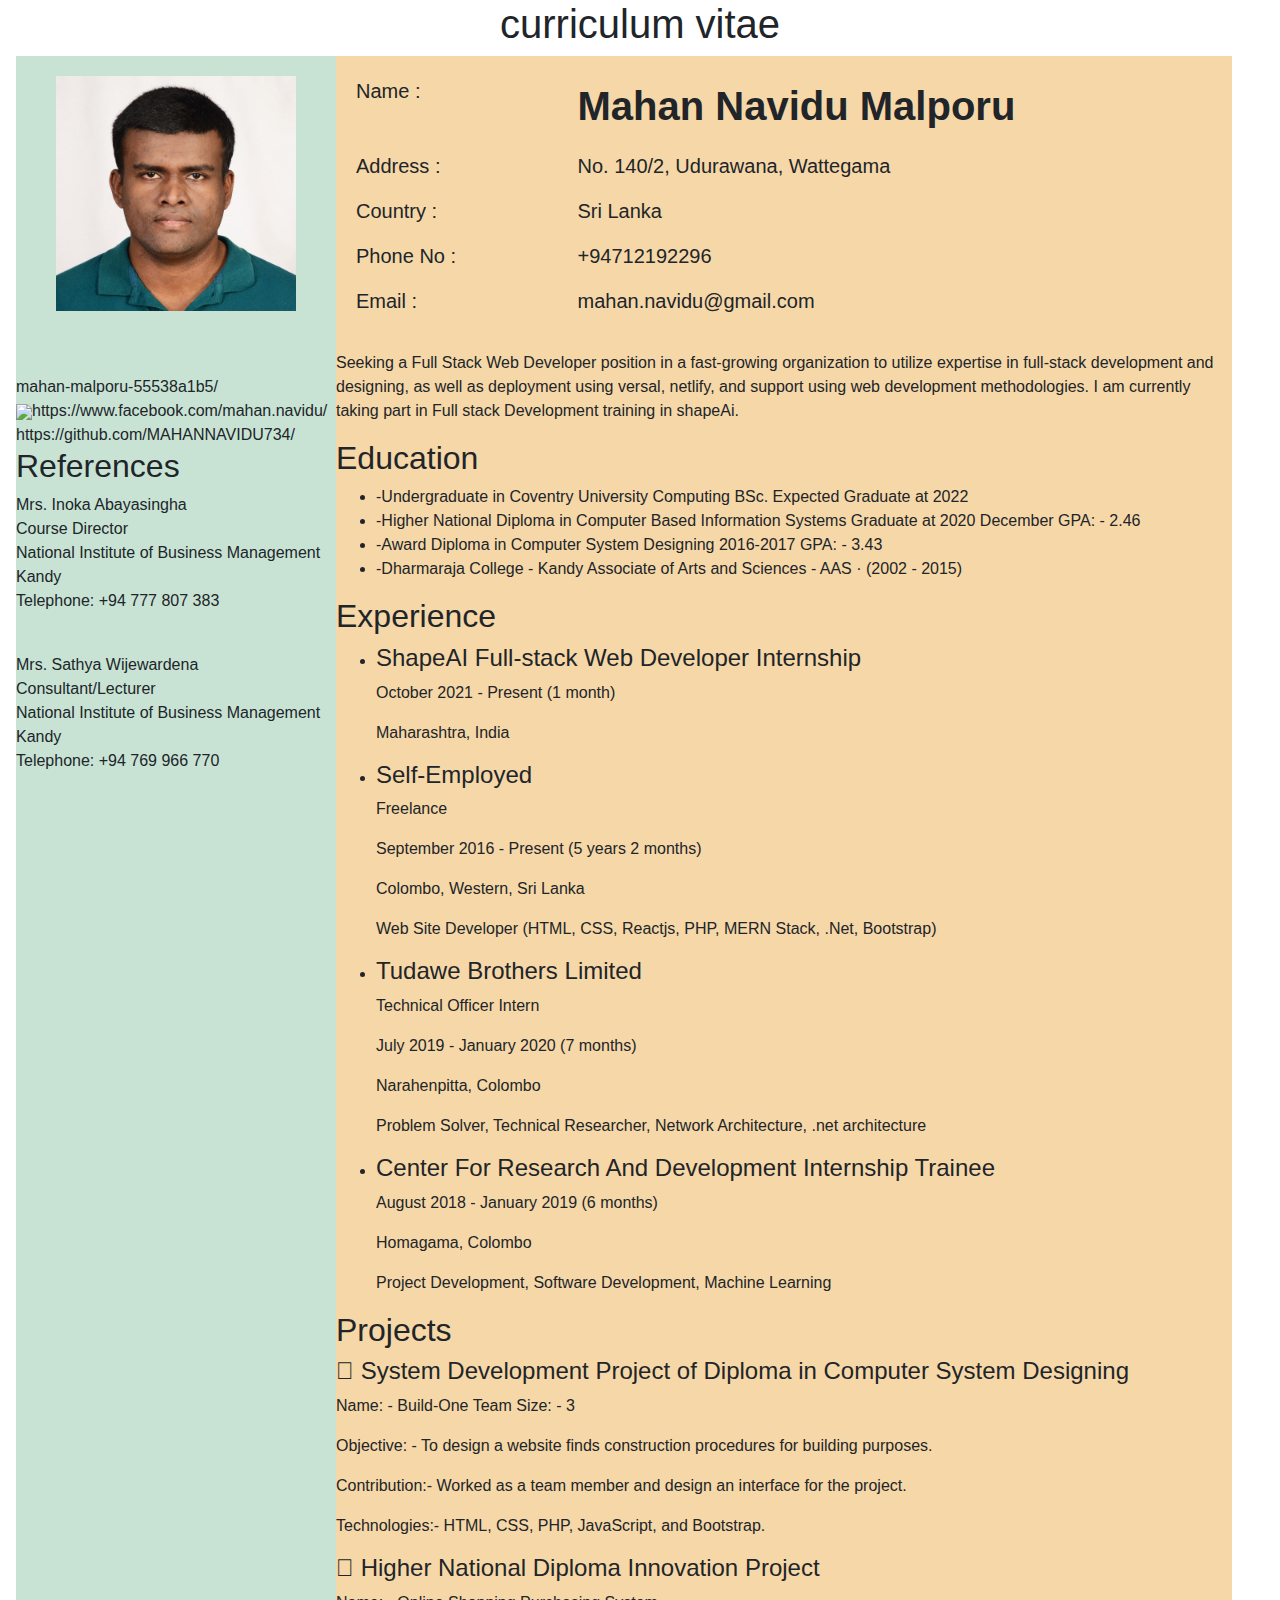
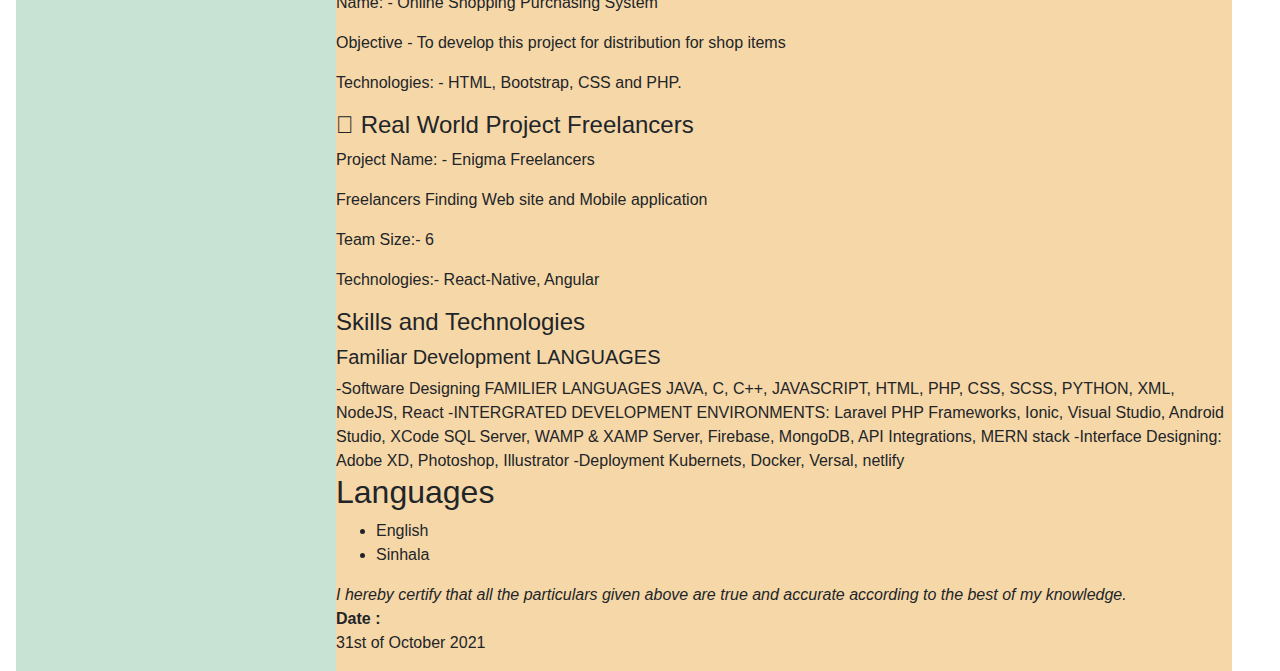
==== index.html @ 2711afa0 "CV" ====
<!DOCTYPE html>
<html lang="en">
    <head>
        <title></title>
        <meta charset="UTF-8">
        <meta name="viewport" content="width=device-width, initial-scale=1">
        <link href="style.css" rel="stylesheet">
        <link rel="stylesheet" href="https://maxcdn.bootstrapcdn.com/bootstrap/4.0.0/css/bootstrap.min.css" integrity="sha384-Gn5384xqQ1aoWXA+058RXPxPg6fy4IWvTNh0E263XmFcJlSAwiGgFAW/dAiS6JXm" crossorigin="anonymous">
    </head>
    <body>
        <div class="header">
            <h1 class="CV">curriculum vitae</h1>
        </div>
    <div class="cv">
        <aside class="info-cv">
            <div class="img">
               <img class="main-pic" src="960521790_2x2.jpg" alt="my-picture">
            </div>
            <div class="links">
                <img src="https://img.shields.io/badge/LinkedIn-0077B5?style=for-the-badge&logo=linkedin&logoColor=white" alt=""><br><link>mahan-malporu-55538a1b5/</link><br>
                <img src="https://img.shields.io/badge/Facebook-1877F2?style=for-the-badge&logo=facebook&logoColor=white"><link>https://www.facebook.com/mahan.navidu/</link>
                <img src="https://img.shields.io/badge/GitHub-100000?style=for-the-badge&logo=github&logoColor=white" alt=""><link>https://github.com/MAHANNAVIDU734/</link>
            </div>
            <div class="references">
                <h2>References</h2>
                <p>Mrs. Inoka Abayasingha <br>
Course Director <br>
National Institute of Business Management <br>
Kandy <br>
Telephone: +94 777 807 383</p> <br>
<p>
Mrs. Sathya Wijewardena <br>
Consultant/Lecturer<br>
National Institute of Business Management<br>
Kandy<br>
Telephone: +94 769 966 770</p><br>


            </div>
        </aside>
        <main class="info">
            <div class="head">
               <div class="row"><div class="col-md-3">Name :</div><div class="col"><b class="name">Mahan Navidu Malporu</b></div></div>  
               <div class="row"><div class="col-md-3">Address :</div><div class="col">No. 140/2, Udurawana, Wattegama</div></div>  
               <div class="row"><div class="col-md-3">Country :</div><div class="col">Sri Lanka</div></div>  
               <div class="row"><div class="col-md-3">Phone No :</div><div class="col">+94712192296</div></div>  
               <div class="row"><div class="col-md-3">Email :</div><div class="col">mahan.navidu@gmail.com</div></div>  
            </div>
            <div class="introduction">
                <p>Seeking a Full Stack Web Developer position in a fast-growing organization to utilize expertise in full-stack development and designing, as well as deployment using versal, netlify, and support using web development methodologies. I am currently taking part in Full stack Development training in shapeAi.</p>
            </div>
            <div class="education">
                <h2>Education</h2>
                <ul>
<li>-Undergraduate in Coventry University Computing BSc. Expected Graduate at 2022</li>
<li>-Higher National Diploma in Computer Based Information Systems Graduate at 2020 December GPA: - 2.46 </li>
<li>-Award Diploma in Computer System Designing
2016-2017 GPA: - 3.43</li>
<li>-Dharmaraja College - Kandy
Associate of Arts and Sciences - AAS  · (2002 - 2015)</li></ul>
            </div>
            <div class="experience">
                <h2>Experience</h2>
                <ul><li><h4>ShapeAI
Full-stack Web Developer Internship</h4>
<p>October 2021 - Present (1 month)</p>
<p>Maharashtra, India</P>
</li>
<li><h4>Self-Employed</h4>
    <p>Freelance</p>
<p>September 2016 - Present (5 years 2 months)</p>
<p>Colombo, Western, Sri Lanka</p>
<p>Web Site Developer (HTML, CSS, Reactjs, PHP, MERN
Stack, .Net, Bootstrap)</p>
<li><h4>Tudawe Brothers Limited</h4>
<p>Technical Officer Intern</p>
<p>July 2019 - January 2020 (7 months)</p>
<p>Narahenpitta, Colombo</p>
<p>Problem Solver,
Technical Researcher,
Network Architecture,
.net architecture</p>
<li><h4>Center For Research And Development
Internship Trainee</h4>
<p>August 2018 - January 2019 (6 months)</p>
<p>Homagama, Colombo</p>
<p>Project Development,
Software Development,
Machine Learning</p>
            </div>
            <div class="projects">
                <h2>Projects</h2>
                <h4> System Development Project of
Diploma in Computer System
Designing</h4>
<p>Name: - Build-One Team Size: - 3</p>
<p>Objective: - To design a website finds
construction procedures for building purposes.</p>
<p>Contribution:- Worked as a team member and
design an interface for the project.</p>
<p>Technologies:- HTML, CSS, PHP, JavaScript,
and Bootstrap.</p>
<h4> Higher National Diploma
Innovation Project</h4>
<p>
Name: - Online Shopping Purchasing System</p>
<p>Objective - To develop this project for
distribution for shop items</p>
<p>Technologies: - HTML, Bootstrap, CSS and
PHP.</p>
<h4> Real World Project Freelancers</h4><p>
Project Name: - Enigma Freelancers</p>
<p>Freelancers Finding Web site and Mobile application</p>
</p>Team Size:- 6</p>
<p>Technologies:- React-Native, Angular<p>
            </div>
            <div class="skills">
                <h4>Skills and Technologies</h4>
               <h5>Familiar Development LANGUAGES</h5>
-Software Designing FAMILIER LANGUAGES
JAVA, C, C++, JAVASCRIPT, HTML, PHP, CSS, SCSS, 
PYTHON, XML, NodeJS, React
-INTERGRATED DEVELOPMENT ENVIRONMENTS:
Laravel PHP Frameworks, Ionic, Visual Studio, Android Studio, XCode
SQL Server, WAMP & XAMP Server, Firebase, MongoDB, API Integrations, MERN stack
-Interface Designing: 
Adobe XD, Photoshop, Illustrator
-Deployment
Kubernets, Docker, Versal, netlify
            </div>
            <div class="languages">
                <h2>Languages</h2>
                <ul>
                    <li>English</li>
                    <li>Sinhala</li>
                </ul>
            </div>
            
            <footer>
                <i>
                    I hereby certify that all the particulars given above are true and accurate according to the best of my knowledge.
                </i><br/>
                <div class="Date">
                    <b>Date :</b><p>31st of October 2021</p> 
                </div>
        </footer>
        </main>
        
    </div>
    
    
    </body>
</html>
---- style.css ----
main {
    width: 70%;
    background-color: #F6D7A7;
}
aside {
    width: 25%;
    min-width: 200px;
    margin-left: 1em;
    background-color: #C8E3D4;
    align-items: center;
}

.cv{
    display: flex;
}

.main-pic {
    padding: 20px 20px 20px 40px;
    width: 300px;
    height: 275px;
}

.header > .CV {
   padding-left: 500px;
}

.info > .head {
    padding: 20px 20px 20px 20px;
    display: grid;
    font-size: 20px;
    height: 295px;
}

.name {
   font-size: 40px;
}

.links{
    padding-top: 20px;
}
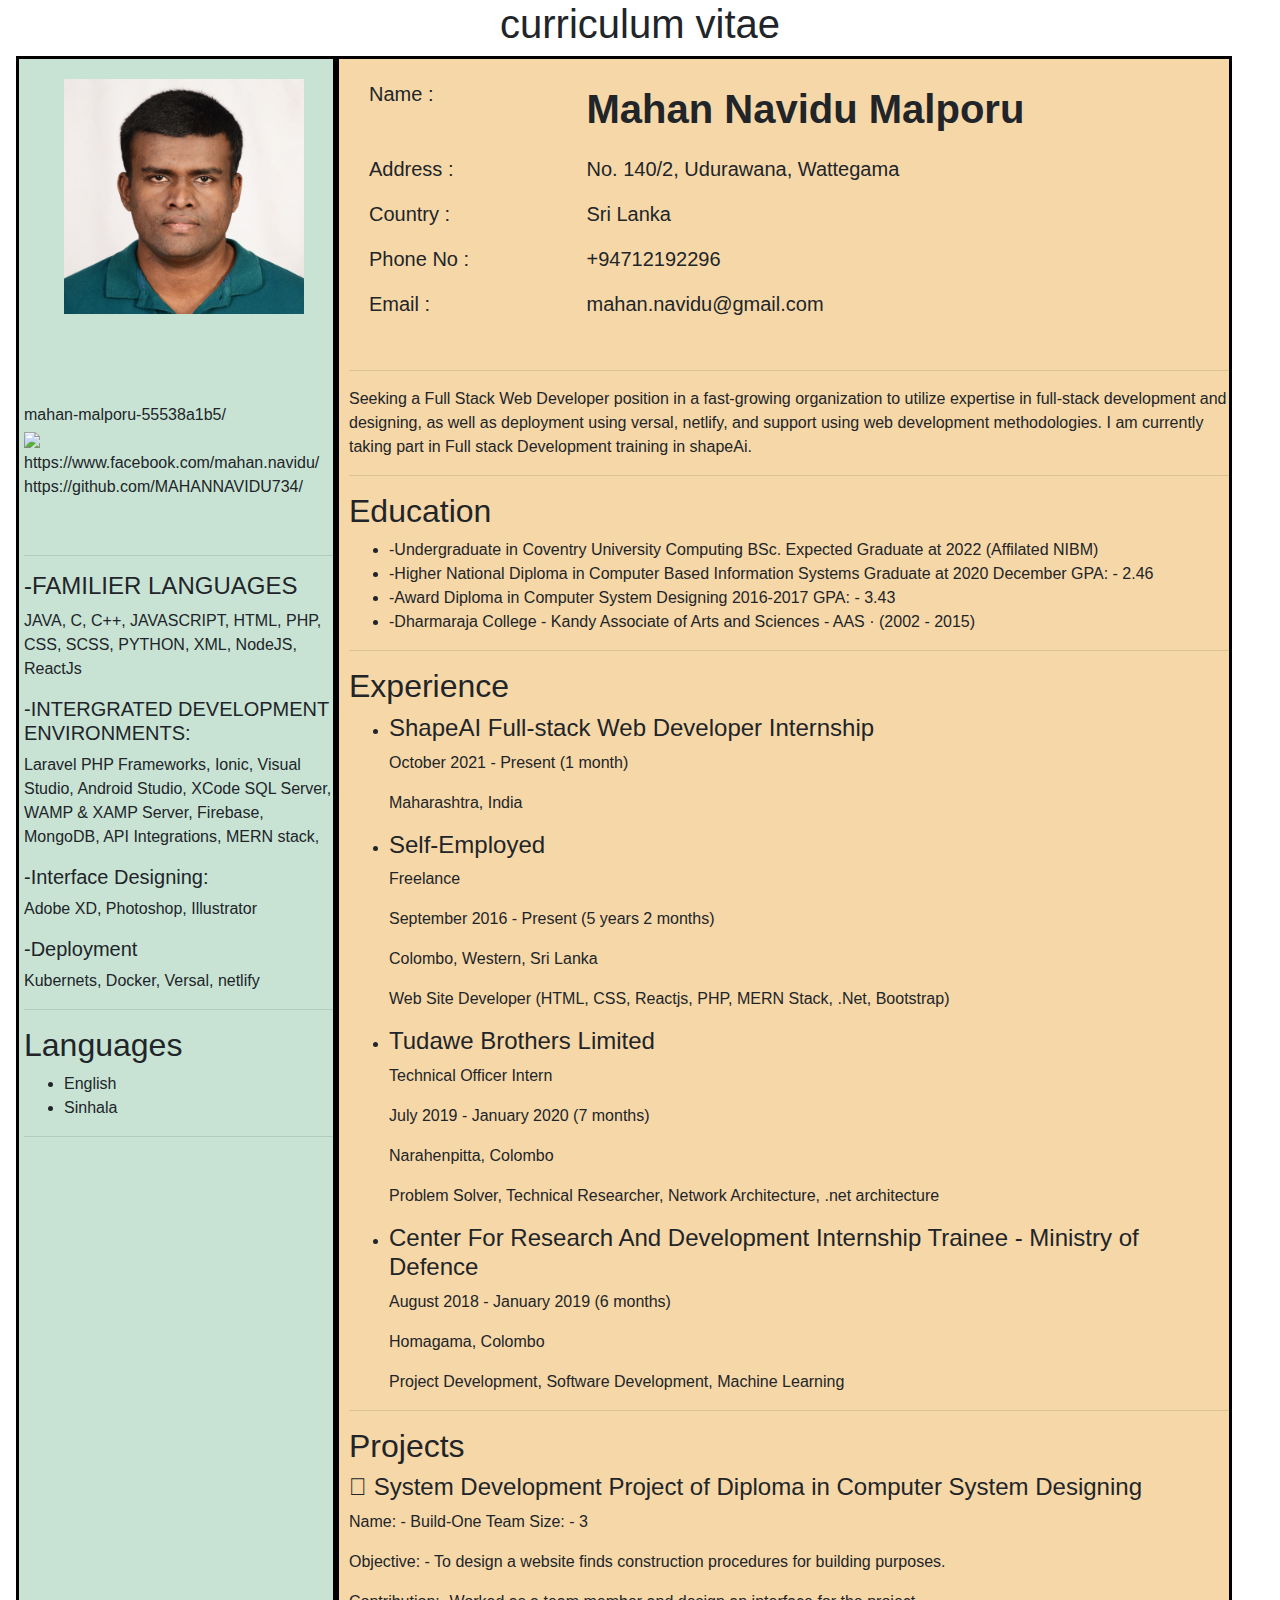
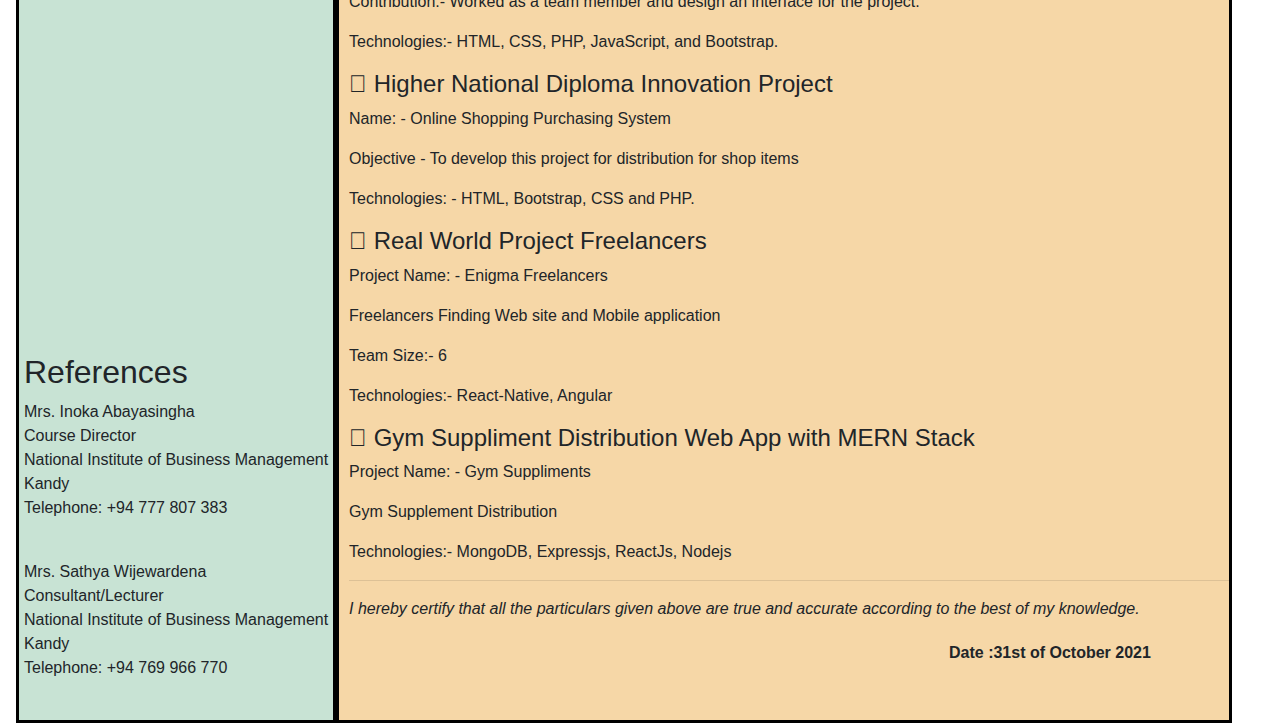
==== commit a6837407: "cv finalized" ====
--- a/index.html
+++ b/index.html
@@ -21,6 +21,32 @@
                 <img src="https://img.shields.io/badge/Facebook-1877F2?style=for-the-badge&logo=facebook&logoColor=white"><link>https://www.facebook.com/mahan.navidu/</link>
                 <img src="https://img.shields.io/badge/GitHub-100000?style=for-the-badge&logo=github&logoColor=white" alt=""><link>https://github.com/MAHANNAVIDU734/</link>
             </div>
+            <hr>
+            <div class="top-skills">
+                <h4>-FAMILIER LANGUAGES</h4>
+                <p>JAVA, C, C++, JAVASCRIPT, HTML, PHP, CSS, SCSS, 
+                    PYTHON, XML, NodeJS, ReactJs</p>
+                    <h5>-INTERGRATED DEVELOPMENT ENVIRONMENTS:</h5>
+<p>Laravel PHP Frameworks, Ionic, Visual Studio, Android Studio, XCode
+SQL Server, WAMP & XAMP Server, Firebase, MongoDB, API Integrations, MERN stack, </p>
+<h5>-Interface Designing: </h5>
+<p>Adobe XD, Photoshop, Illustrator</p>
+<h5>-Deployment</h5>
+<p>Kubernets, Docker, Versal, netlify</p>
+
+                
+            </div>
+            <hr>
+            <div class="languages">
+                <h2>Languages</h2>
+                <ul>
+                    <li>English</li>
+                    <li>Sinhala</li>
+                </ul>
+            </div>
+           
+           <hr>
+            
             <div class="references">
                 <h2>References</h2>
                 <p>Mrs. Inoka Abayasingha <br>
@@ -46,19 +72,22 @@
                <div class="row"><div class="col-md-3">Phone No :</div><div class="col">+94712192296</div></div>  
                <div class="row"><div class="col-md-3">Email :</div><div class="col">mahan.navidu@gmail.com</div></div>  
             </div>
+            <hr>
             <div class="introduction">
                 <p>Seeking a Full Stack Web Developer position in a fast-growing organization to utilize expertise in full-stack development and designing, as well as deployment using versal, netlify, and support using web development methodologies. I am currently taking part in Full stack Development training in shapeAi.</p>
             </div>
+            <hr>
             <div class="education">
                 <h2>Education</h2>
                 <ul>
-<li>-Undergraduate in Coventry University Computing BSc. Expected Graduate at 2022</li>
+<li>-Undergraduate in Coventry University Computing BSc. Expected Graduate at 2022 (Affilated NIBM)</li>
 <li>-Higher National Diploma in Computer Based Information Systems Graduate at 2020 December GPA: - 2.46 </li>
 <li>-Award Diploma in Computer System Designing
 2016-2017 GPA: - 3.43</li>
 <li>-Dharmaraja College - Kandy
 Associate of Arts and Sciences - AAS  · (2002 - 2015)</li></ul>
             </div>
+            <hr>
             <div class="experience">
                 <h2>Experience</h2>
                 <ul><li><h4>ShapeAI
@@ -81,13 +110,14 @@
 Network Architecture,
 .net architecture</p>
 <li><h4>Center For Research And Development
-Internship Trainee</h4>
+Internship Trainee - Ministry of Defence</h4>
 <p>August 2018 - January 2019 (6 months)</p>
 <p>Homagama, Colombo</p>
 <p>Project Development,
 Software Development,
 Machine Learning</p>
             </div>
+            <hr>
             <div class="projects">
                 <h2>Projects</h2>
                 <h4> System Development Project of
@@ -113,35 +143,19 @@
 <p>Freelancers Finding Web site and Mobile application</p>
 </p>Team Size:- 6</p>
 <p>Technologies:- React-Native, Angular<p>
-            </div>
-            <div class="skills">
-                <h4>Skills and Technologies</h4>
-               <h5>Familiar Development LANGUAGES</h5>
--Software Designing FAMILIER LANGUAGES
-JAVA, C, C++, JAVASCRIPT, HTML, PHP, CSS, SCSS, 
-PYTHON, XML, NodeJS, React
--INTERGRATED DEVELOPMENT ENVIRONMENTS:
-Laravel PHP Frameworks, Ionic, Visual Studio, Android Studio, XCode
-SQL Server, WAMP & XAMP Server, Firebase, MongoDB, API Integrations, MERN stack
--Interface Designing: 
-Adobe XD, Photoshop, Illustrator
--Deployment
-Kubernets, Docker, Versal, netlify
-            </div>
-            <div class="languages">
-                <h2>Languages</h2>
-                <ul>
-                    <li>English</li>
-                    <li>Sinhala</li>
-                </ul>
+    <h4> Gym Suppliment Distribution Web App with MERN Stack</h4><p>
+        Project Name: - Gym Suppliments</p>
+        <p>Gym Supplement Distribution</p>
+        <p>Technologies:- MongoDB, Expressjs, ReactJs, Nodejs<p>
             </div>
             
+            <hr>
             <footer>
                 <i>
                     I hereby certify that all the particulars given above are true and accurate according to the best of my knowledge.
                 </i><br/>
                 <div class="Date">
-                    <b>Date :</b><p>31st of October 2021</p> 
+                    <b>Date :31st of October 2021</b> 
                 </div>
         </footer>
         </main>
--- a/style.css
+++ b/style.css
@@ -1,6 +1,8 @@
 main {
     width: 70%;
     background-color: #F6D7A7;
+    padding-left: 10px;
+    border: 3px solid #000000;
 }
 aside {
     width: 25%;
@@ -8,6 +10,8 @@
     margin-left: 1em;
     background-color: #C8E3D4;
     align-items: center;
+    padding-left: 5px;
+    border: 3px solid #000000;
 }
 
 .cv{
@@ -18,6 +22,10 @@
     padding: 20px 20px 20px 40px;
     width: 300px;
     height: 275px;
+}
+
+.img {
+    height: 300px;
 }
 
 .header > .CV {
@@ -37,4 +45,22 @@
 
 .links{
     padding-top: 20px;
+    padding-bottom: 40px;
+}
+
+.head {
+    border: 3px solid #00000;
+}
+
+hr {
+    border-top: 10px solid #000000;
+}
+
+.Date {
+    padding-top: 20px;
+    padding-left: 600px;
+}
+
+.references {
+    padding-top: 800px;
 }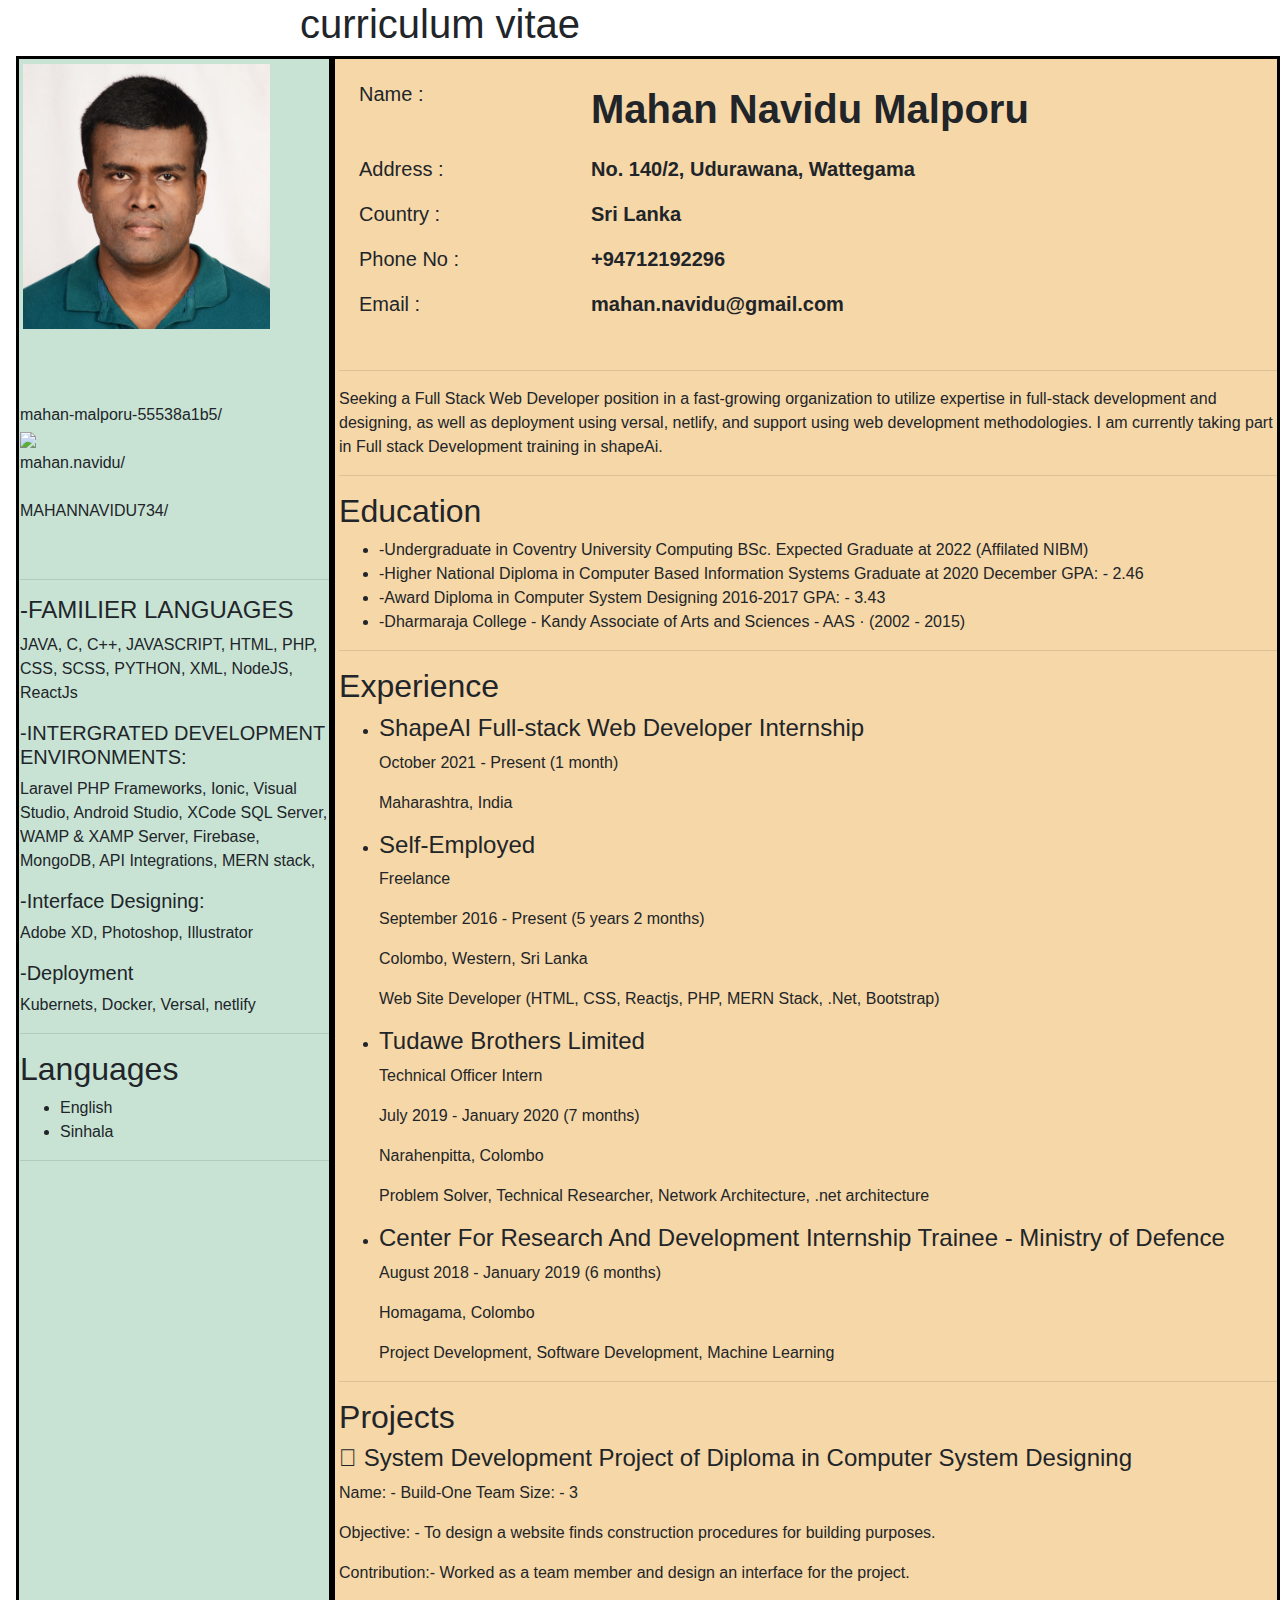
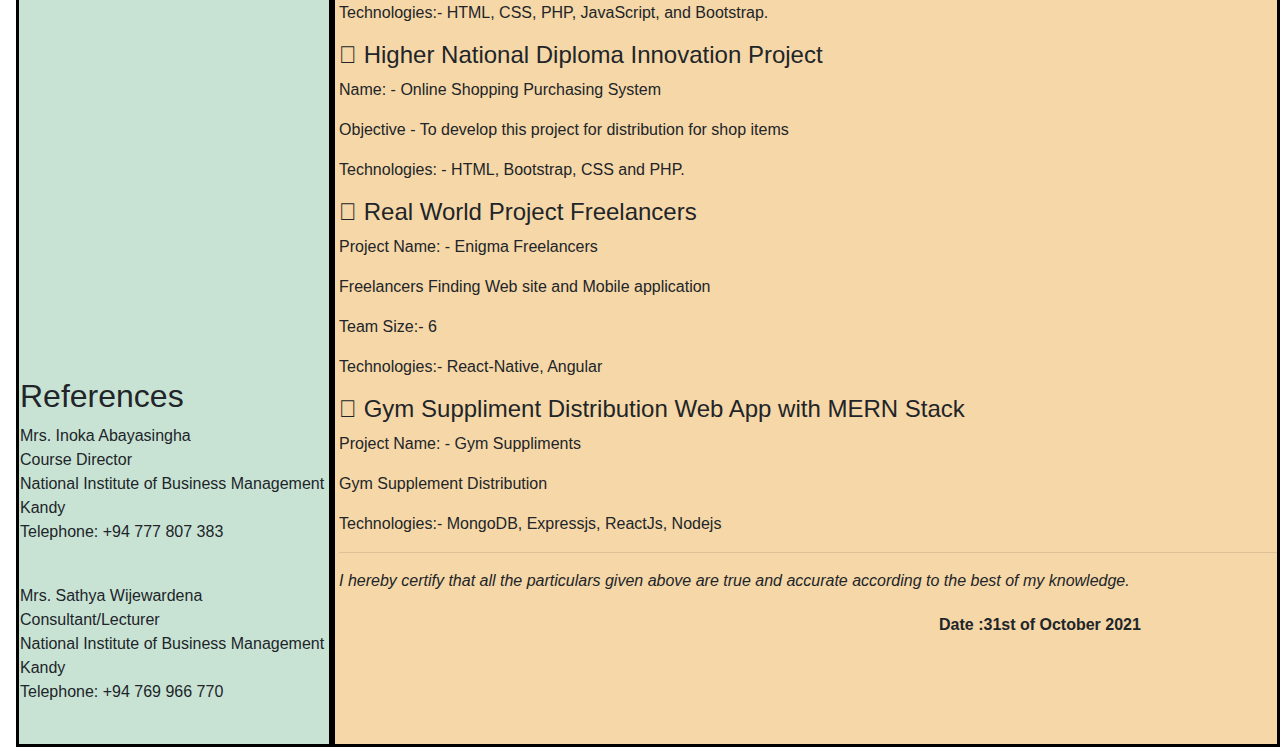
==== commit fb9dcd96: "responsiveness" ====
--- a/index.html
+++ b/index.html
@@ -18,8 +18,8 @@
             </div>
             <div class="links">
                 <img src="https://img.shields.io/badge/LinkedIn-0077B5?style=for-the-badge&logo=linkedin&logoColor=white" alt=""><br><link>mahan-malporu-55538a1b5/</link><br>
-                <img src="https://img.shields.io/badge/Facebook-1877F2?style=for-the-badge&logo=facebook&logoColor=white"><link>https://www.facebook.com/mahan.navidu/</link>
-                <img src="https://img.shields.io/badge/GitHub-100000?style=for-the-badge&logo=github&logoColor=white" alt=""><link>https://github.com/MAHANNAVIDU734/</link>
+                <img src="https://img.shields.io/badge/Facebook-1877F2?style=for-the-badge&logo=facebook&logoColor=white"><br><link>mahan.navidu/</link><br>
+                <img src="https://img.shields.io/badge/GitHub-100000?style=for-the-badge&logo=github&logoColor=white" alt=""><br><link>MAHANNAVIDU734/</link>
             </div>
             <hr>
             <div class="top-skills">
@@ -67,10 +67,10 @@
         <main class="info">
             <div class="head">
                <div class="row"><div class="col-md-3">Name :</div><div class="col"><b class="name">Mahan Navidu Malporu</b></div></div>  
-               <div class="row"><div class="col-md-3">Address :</div><div class="col">No. 140/2, Udurawana, Wattegama</div></div>  
-               <div class="row"><div class="col-md-3">Country :</div><div class="col">Sri Lanka</div></div>  
-               <div class="row"><div class="col-md-3">Phone No :</div><div class="col">+94712192296</div></div>  
-               <div class="row"><div class="col-md-3">Email :</div><div class="col">mahan.navidu@gmail.com</div></div>  
+               <div class="row"><div class="col-md-3">Address :</div><div class="col"><b>No. 140/2, Udurawana, Wattegama</b></div></div>  
+               <div class="row"><div class="col-md-3">Country :</div><div class="col"><b>Sri Lanka</b></div></div>  
+               <div class="row"><div class="col-md-3">Phone No :</div><div class="col"><b>+94712192296</b></div></div>  
+               <div class="row"><div class="col-md-3">Email :</div><div class="col"><b>mahan.navidu@gmail.com</b></div></div>  
             </div>
             <hr>
             <div class="introduction">
--- a/style.css
+++ b/style.css
@@ -1,25 +1,26 @@
 main {
     width: 70%;
     background-color: #F6D7A7;
-    padding-left: 10px;
+    padding-left: 2px;
     border: 3px solid #000000;
 }
+
 aside {
     width: 25%;
     min-width: 200px;
     margin-left: 1em;
     background-color: #C8E3D4;
     align-items: center;
-    padding-left: 5px;
+    padding-left: 1px;
     border: 3px solid #000000;
 }
 
-.cv{
+.cv {
     display: flex;
 }
 
 .main-pic {
-    padding: 20px 20px 20px 40px;
+    padding: 5px 50px 5px 2.5px;
     width: 300px;
     height: 275px;
 }
@@ -28,11 +29,11 @@
     height: 300px;
 }
 
-.header > .CV {
-   padding-left: 500px;
+.header>.CV {
+    padding-left: 100%;
 }
 
-.info > .head {
+.info>.head {
     padding: 20px 20px 20px 20px;
     display: grid;
     font-size: 20px;
@@ -40,10 +41,10 @@
 }
 
 .name {
-   font-size: 40px;
+    font-size: 40px;
 }
 
-.links{
+.links {
     padding-top: 20px;
     padding-bottom: 40px;
 }
@@ -63,4 +64,107 @@
 
 .references {
     padding-top: 800px;
+}
+
+@media (min-width: 768px) {
+    .header>.CV {
+        width: 100%;
+        padding-left: 300px;
+    }
+    main {
+        width: 75%;
+        padding-left: 4px;
+    }
+    aside {
+        width: 25%;
+    }
+}
+
+@media (min-width: 360px) and (max-width:640px){
+    main {
+        width: 175%;
+    }
+    aside {
+        padding: 3px;
+        width: 125%;
+    }
+    .info > .head {
+        padding-bottom: 500px;
+        display: grid;
+        font-size: 20px;
+        height: 295px;
+    }
+    .Date {
+        padding-left: 50px;
+    }
+    .main-pic {
+        width: 250px;
+        height: 195px;
+    }
+    .header > .CV {
+        padding-left: 70px;
+    }
+}
+
+@media (min-width: 768px) and (max-width:1024px){
+    .main-pic {
+        width: 250px;
+        height: 250px;
+    }
+    .Date {
+        padding-left: 50px;
+    }
+    link{
+        padding: 50px 50px 50px 50px;
+    }
+}
+
+@media (min-width: 320px) and (max-width: 568px){
+    main {
+        width: 175%;
+    }
+    aside {
+        width: 120%;
+    }
+    .Date {
+        padding-left: 50px;
+    }
+    .info > .head {
+        padding-bottom: 500px;
+        display: grid;
+        font-size: 20px;
+        height: 295px;
+    }
+    .main-pic {
+        width: 250px;
+        height: 195px;
+    }
+    .header > .CV {
+        padding-left: 30px;
+    }
+}
+
+@media (min-width: 280px) and (max-width: 653px){
+    main {
+        width: 175%;
+    }
+    aside {
+        width: 120%;
+    }
+    .Date {
+        padding-left: 50px;
+    }
+    .info > .head {
+        padding-bottom: 500px;
+        display: grid;
+        font-size: 20px;
+        height: 295px;
+    }
+    .main-pic {
+        width: 250px;
+        height: 195px;
+    }
+    .header > .CV {
+        padding-left: 8px;
+    }
 }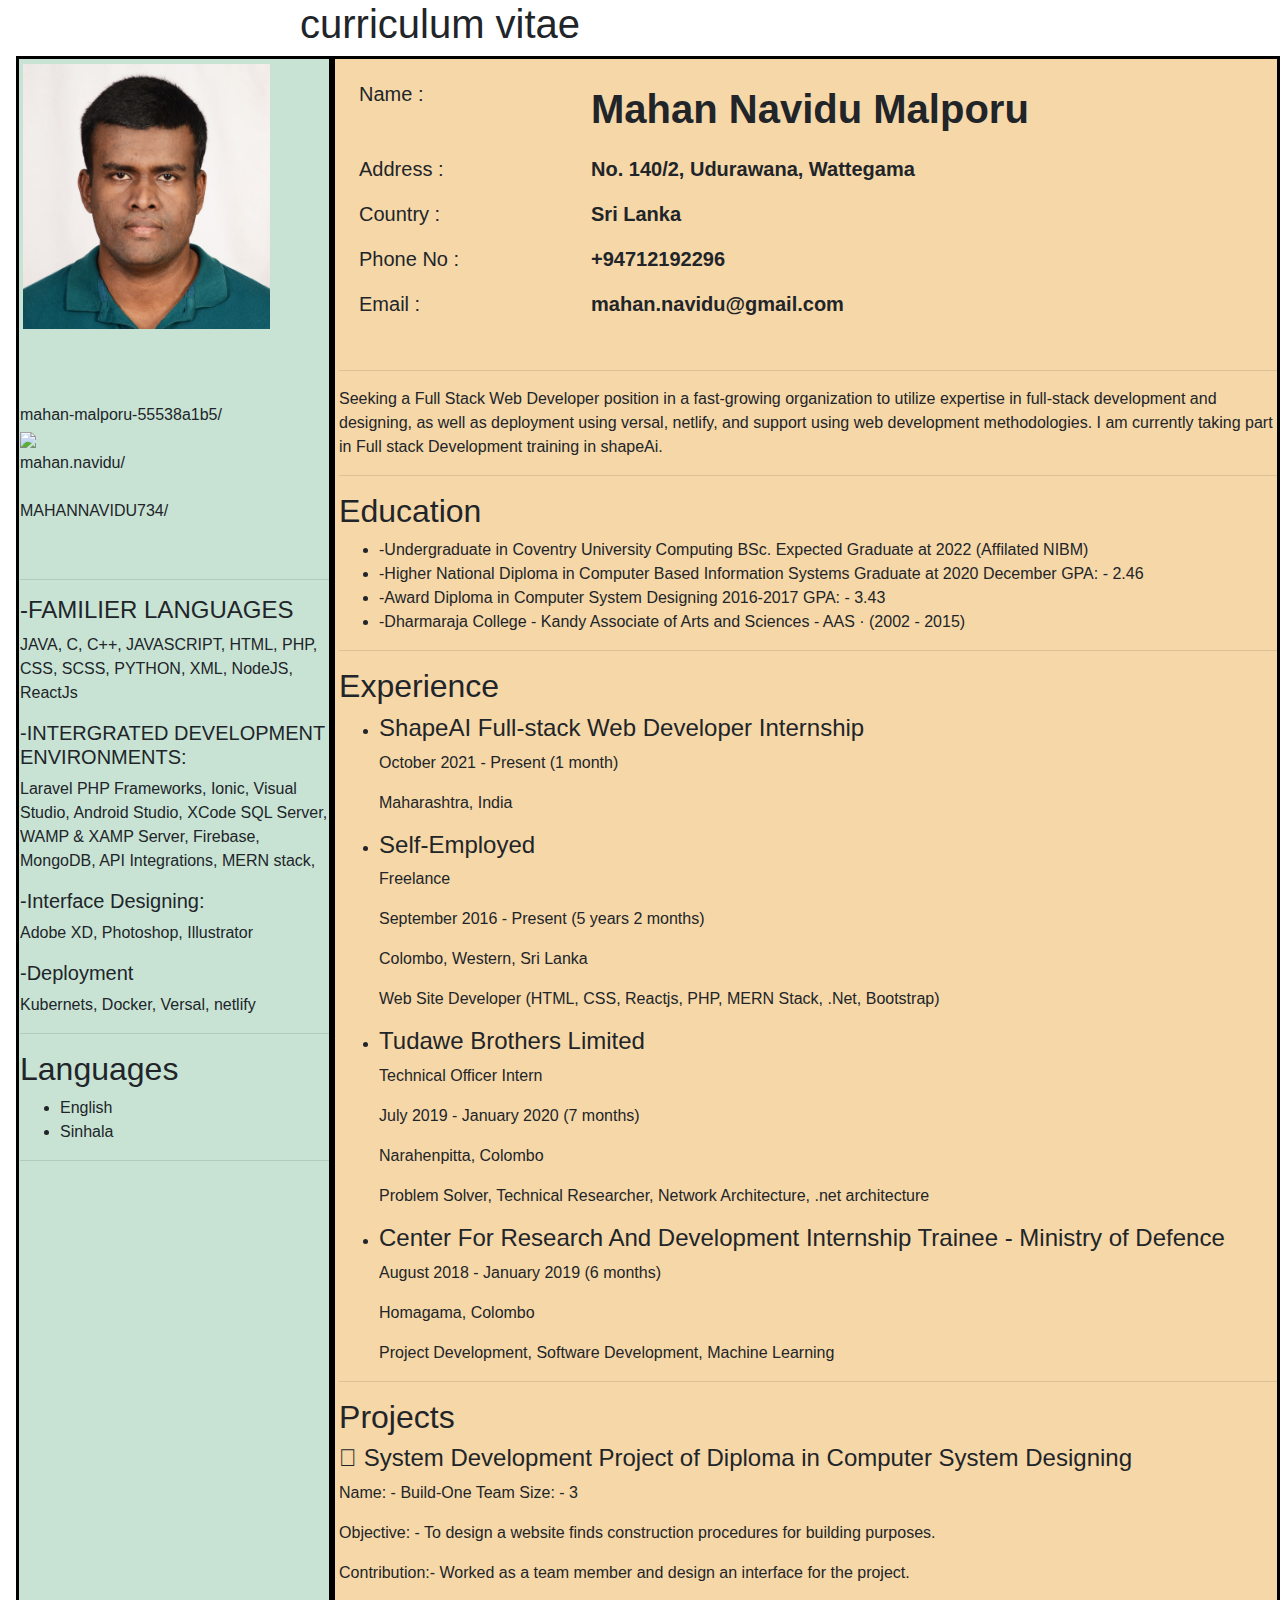
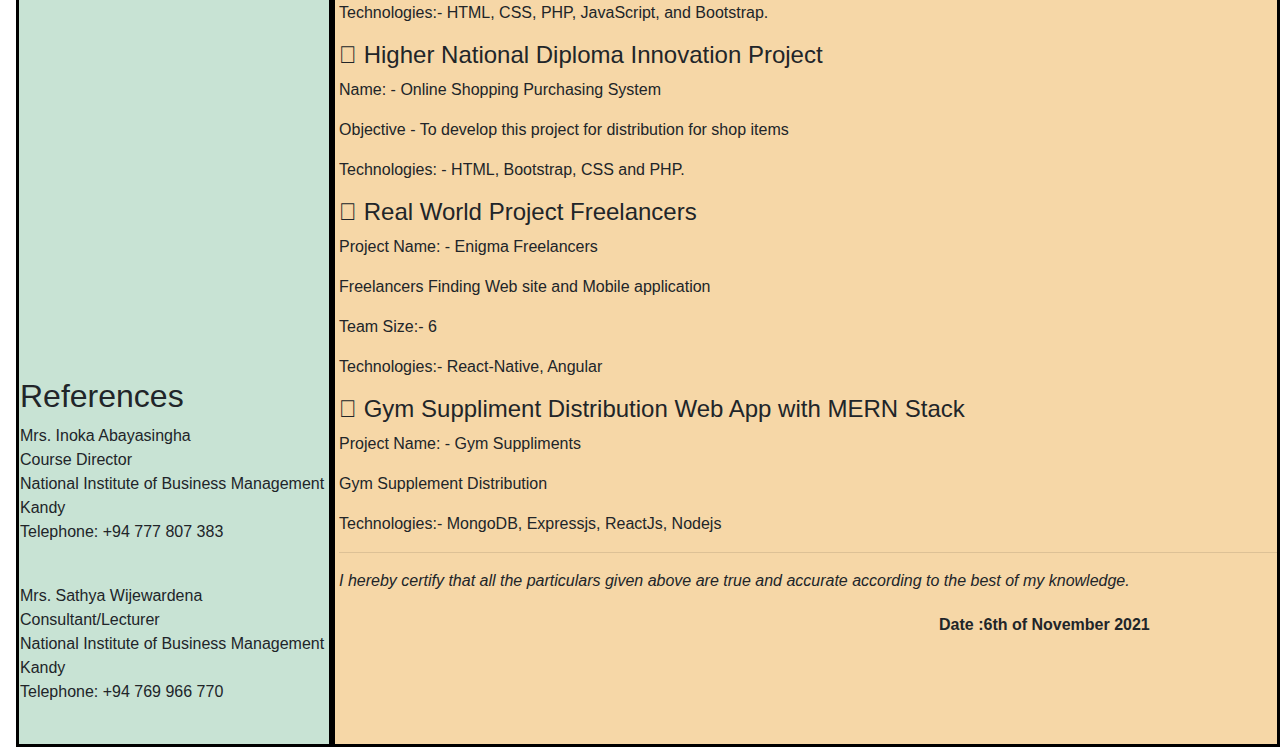
==== commit 3b379ae3: "Date" ====
--- a/index.html
+++ b/index.html
@@ -155,7 +155,7 @@
                     I hereby certify that all the particulars given above are true and accurate according to the best of my knowledge.
                 </i><br/>
                 <div class="Date">
-                    <b>Date :31st of October 2021</b> 
+                    <b>Date :6th of November 2021</b> 
                 </div>
         </footer>
         </main>
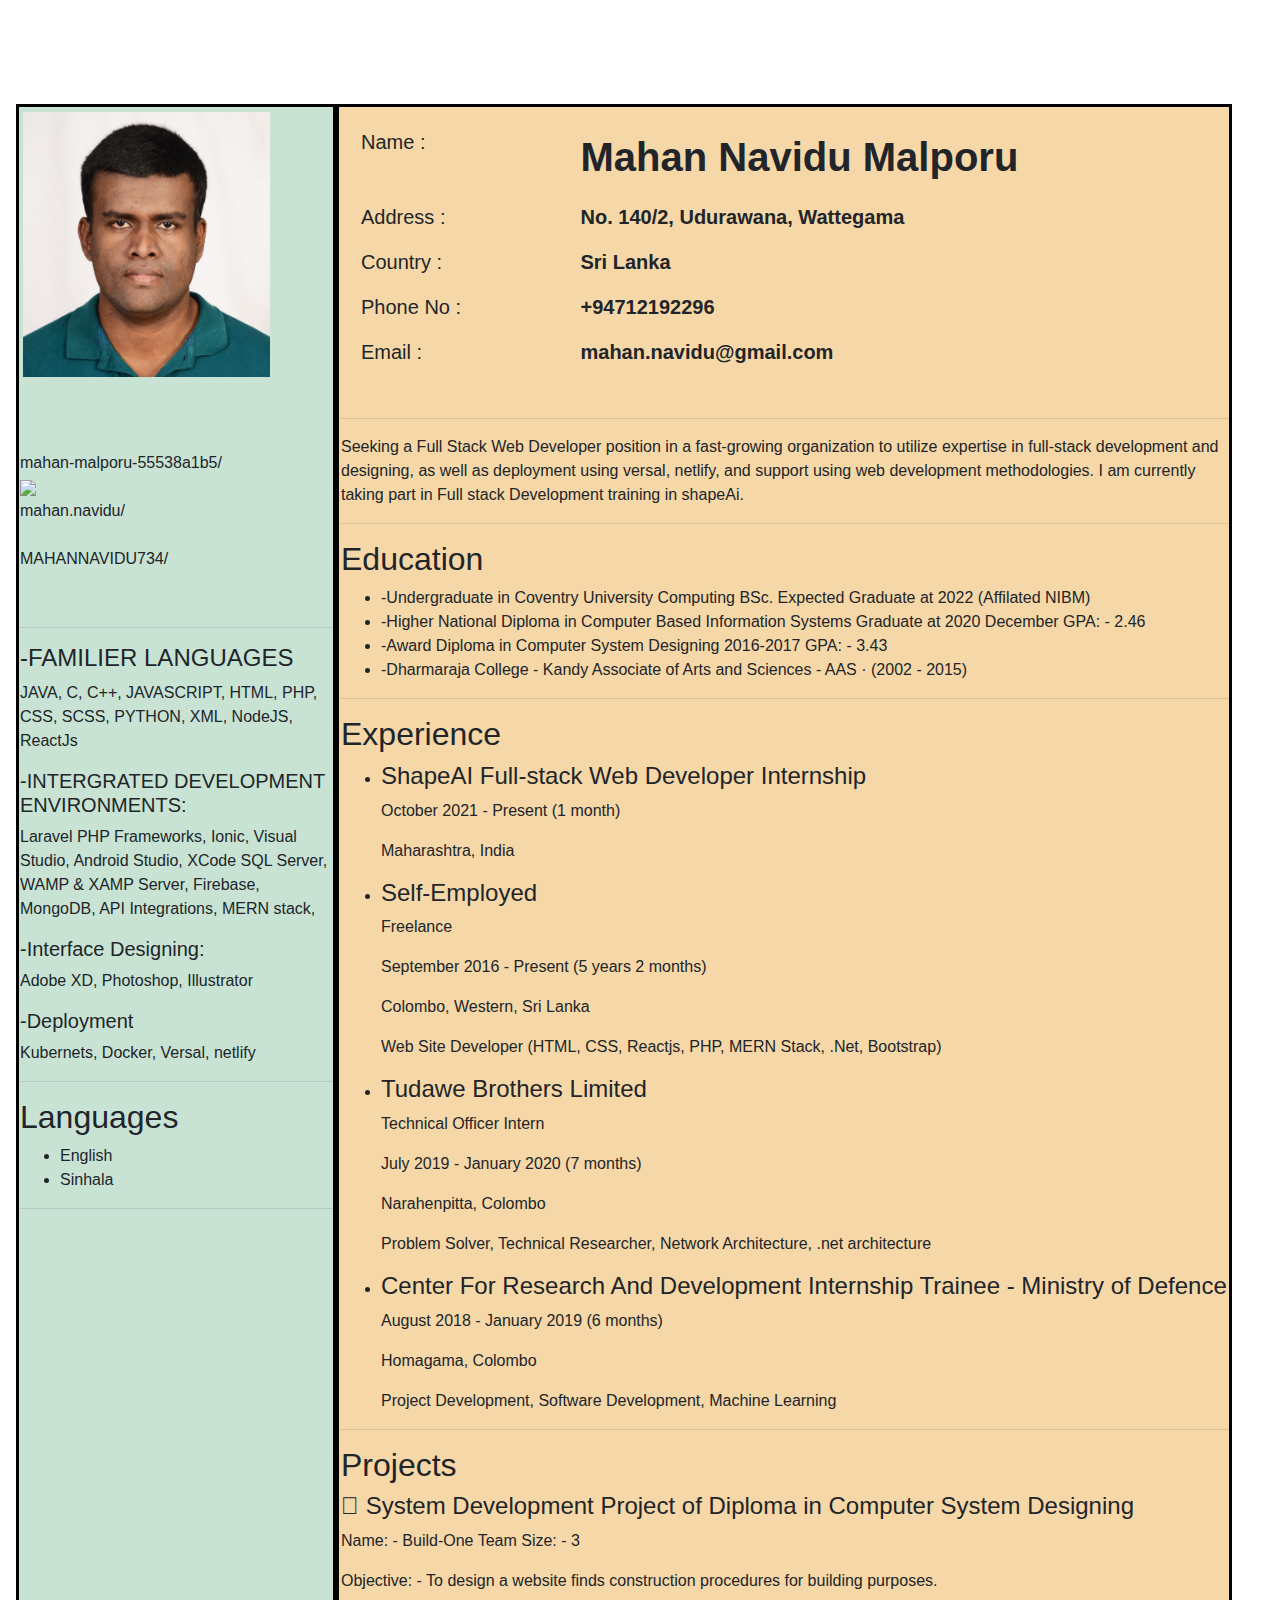
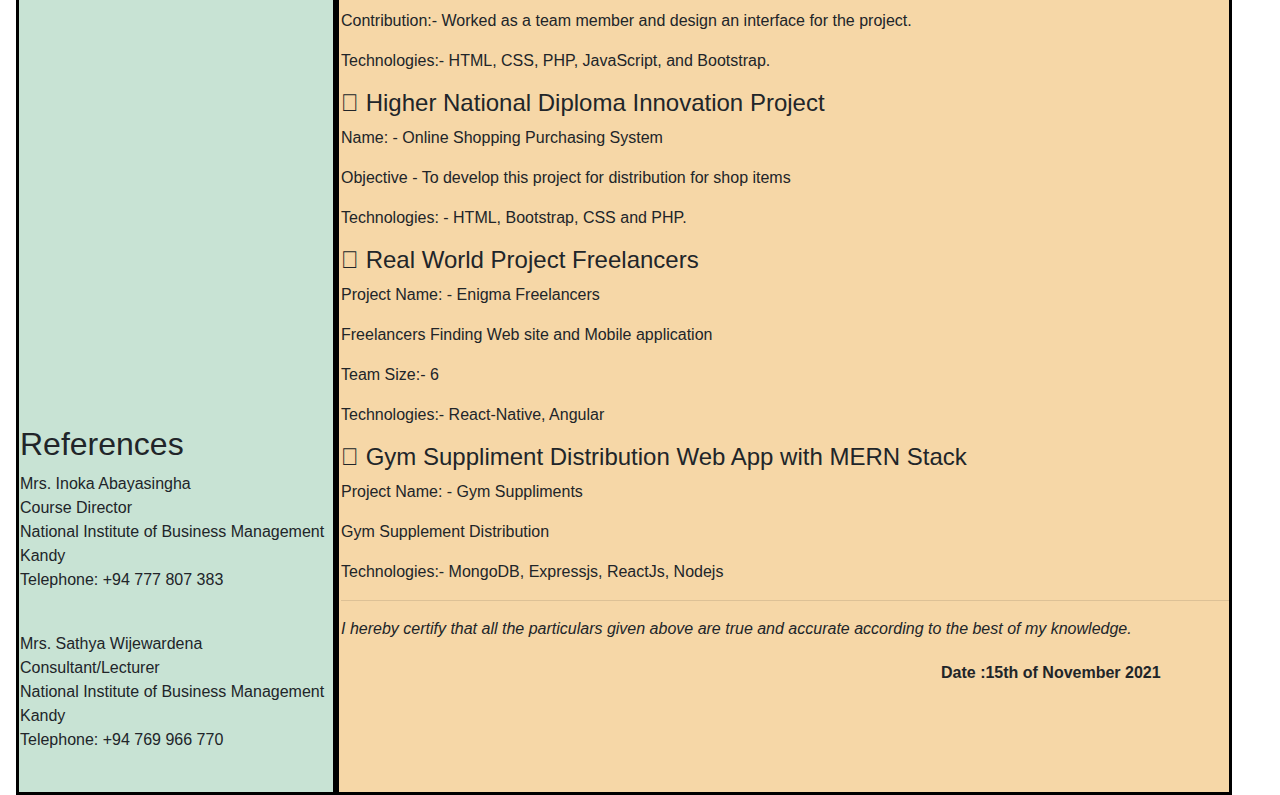
==== commit e60d0241: "Date 1" ====
--- a/index.html
+++ b/index.html
@@ -1,40 +1,43 @@
 <!DOCTYPE html>
 <html lang="en">
-    <head>
-        <title></title>
-        <meta charset="UTF-8">
-        <meta name="viewport" content="width=device-width, initial-scale=1">
-        <link href="style.css" rel="stylesheet">
-        <link rel="stylesheet" href="https://maxcdn.bootstrapcdn.com/bootstrap/4.0.0/css/bootstrap.min.css" integrity="sha384-Gn5384xqQ1aoWXA+058RXPxPg6fy4IWvTNh0E263XmFcJlSAwiGgFAW/dAiS6JXm" crossorigin="anonymous">
-    </head>
-    <body>
-        <div class="header">
-            <h1 class="CV">curriculum vitae</h1>
-        </div>
+
+<head>
+    <title></title>
+    <meta charset="UTF-8">
+    <meta name="viewport" content="width=device-width, initial-scale=1">
+    <link href="style.css" rel="stylesheet">
+    <link rel="stylesheet" href="https://maxcdn.bootstrapcdn.com/bootstrap/4.0.0/css/bootstrap.min.css" integrity="sha384-Gn5384xqQ1aoWXA+058RXPxPg6fy4IWvTNh0E263XmFcJlSAwiGgFAW/dAiS6JXm" crossorigin="anonymous">
+</head>
+
+<body>
+    <div class="header">
+        <h1 class="CV">curriculum vitae</h1>
+    </div>
     <div class="cv">
         <aside class="info-cv">
             <div class="img">
-               <img class="main-pic" src="960521790_2x2.jpg" alt="my-picture">
+                <img class="main-pic" src="960521790_2x2.jpg" alt="my-picture">
             </div>
             <div class="links">
-                <img src="https://img.shields.io/badge/LinkedIn-0077B5?style=for-the-badge&logo=linkedin&logoColor=white" alt=""><br><link>mahan-malporu-55538a1b5/</link><br>
-                <img src="https://img.shields.io/badge/Facebook-1877F2?style=for-the-badge&logo=facebook&logoColor=white"><br><link>mahan.navidu/</link><br>
-                <img src="https://img.shields.io/badge/GitHub-100000?style=for-the-badge&logo=github&logoColor=white" alt=""><br><link>MAHANNAVIDU734/</link>
+                <img src="https://img.shields.io/badge/LinkedIn-0077B5?style=for-the-badge&logo=linkedin&logoColor=white" alt=""><br>
+                <link>mahan-malporu-55538a1b5/</link><br>
+                <img src="https://img.shields.io/badge/Facebook-1877F2?style=for-the-badge&logo=facebook&logoColor=white"><br>
+                <link>mahan.navidu/</link><br>
+                <img src="https://img.shields.io/badge/GitHub-100000?style=for-the-badge&logo=github&logoColor=white" alt=""><br>
+                <link>MAHANNAVIDU734/</link>
             </div>
             <hr>
             <div class="top-skills">
                 <h4>-FAMILIER LANGUAGES</h4>
-                <p>JAVA, C, C++, JAVASCRIPT, HTML, PHP, CSS, SCSS, 
-                    PYTHON, XML, NodeJS, ReactJs</p>
-                    <h5>-INTERGRATED DEVELOPMENT ENVIRONMENTS:</h5>
-<p>Laravel PHP Frameworks, Ionic, Visual Studio, Android Studio, XCode
-SQL Server, WAMP & XAMP Server, Firebase, MongoDB, API Integrations, MERN stack, </p>
-<h5>-Interface Designing: </h5>
-<p>Adobe XD, Photoshop, Illustrator</p>
-<h5>-Deployment</h5>
-<p>Kubernets, Docker, Versal, netlify</p>
+                <p>JAVA, C, C++, JAVASCRIPT, HTML, PHP, CSS, SCSS, PYTHON, XML, NodeJS, ReactJs</p>
+                <h5>-INTERGRATED DEVELOPMENT ENVIRONMENTS:</h5>
+                <p>Laravel PHP Frameworks, Ionic, Visual Studio, Android Studio, XCode SQL Server, WAMP & XAMP Server, Firebase, MongoDB, API Integrations, MERN stack, </p>
+                <h5>-Interface Designing: </h5>
+                <p>Adobe XD, Photoshop, Illustrator</p>
+                <h5>-Deployment</h5>
+                <p>Kubernets, Docker, Versal, netlify</p>
 
-                
+
             </div>
             <hr>
             <div class="languages">
@@ -44,124 +47,129 @@
                     <li>Sinhala</li>
                 </ul>
             </div>
-           
-           <hr>
-            
+
+            <hr>
+
             <div class="references">
                 <h2>References</h2>
-                <p>Mrs. Inoka Abayasingha <br>
-Course Director <br>
-National Institute of Business Management <br>
-Kandy <br>
-Telephone: +94 777 807 383</p> <br>
-<p>
-Mrs. Sathya Wijewardena <br>
-Consultant/Lecturer<br>
-National Institute of Business Management<br>
-Kandy<br>
-Telephone: +94 769 966 770</p><br>
+                <p>Mrs. Inoka Abayasingha <br> Course Director <br> National Institute of Business Management <br> Kandy <br> Telephone: +94 777 807 383</p> <br>
+                <p>
+                    Mrs. Sathya Wijewardena <br> Consultant/Lecturer
+                    <br> National Institute of Business Management<br> Kandy
+                    <br> Telephone: +94 769 966 770</p><br>
 
 
             </div>
         </aside>
         <main class="info">
             <div class="head">
-               <div class="row"><div class="col-md-3">Name :</div><div class="col"><b class="name">Mahan Navidu Malporu</b></div></div>  
-               <div class="row"><div class="col-md-3">Address :</div><div class="col"><b>No. 140/2, Udurawana, Wattegama</b></div></div>  
-               <div class="row"><div class="col-md-3">Country :</div><div class="col"><b>Sri Lanka</b></div></div>  
-               <div class="row"><div class="col-md-3">Phone No :</div><div class="col"><b>+94712192296</b></div></div>  
-               <div class="row"><div class="col-md-3">Email :</div><div class="col"><b>mahan.navidu@gmail.com</b></div></div>  
+                <div class="row">
+                    <div class="col-md-3">Name :</div>
+                    <div class="col"><b class="name">Mahan Navidu Malporu</b></div>
+                </div>
+                <div class="row">
+                    <div class="col-md-3">Address :</div>
+                    <div class="col"><b>No. 140/2, Udurawana, Wattegama</b></div>
+                </div>
+                <div class="row">
+                    <div class="col-md-3">Country :</div>
+                    <div class="col"><b>Sri Lanka</b></div>
+                </div>
+                <div class="row">
+                    <div class="col-md-3">Phone No :</div>
+                    <div class="col"><b>+94712192296</b></div>
+                </div>
+                <div class="row">
+                    <div class="col-md-3">Email :</div>
+                    <div class="col"><b>mahan.navidu@gmail.com</b></div>
+                </div>
             </div>
             <hr>
             <div class="introduction">
-                <p>Seeking a Full Stack Web Developer position in a fast-growing organization to utilize expertise in full-stack development and designing, as well as deployment using versal, netlify, and support using web development methodologies. I am currently taking part in Full stack Development training in shapeAi.</p>
+                <p>Seeking a Full Stack Web Developer position in a fast-growing organization to utilize expertise in full-stack development and designing, as well as deployment using versal, netlify, and support using web development methodologies. I am
+                    currently taking part in Full stack Development training in shapeAi.</p>
             </div>
             <hr>
             <div class="education">
                 <h2>Education</h2>
                 <ul>
-<li>-Undergraduate in Coventry University Computing BSc. Expected Graduate at 2022 (Affilated NIBM)</li>
-<li>-Higher National Diploma in Computer Based Information Systems Graduate at 2020 December GPA: - 2.46 </li>
-<li>-Award Diploma in Computer System Designing
-2016-2017 GPA: - 3.43</li>
-<li>-Dharmaraja College - Kandy
-Associate of Arts and Sciences - AAS  · (2002 - 2015)</li></ul>
+                    <li>-Undergraduate in Coventry University Computing BSc. Expected Graduate at 2022 (Affilated NIBM)</li>
+                    <li>-Higher National Diploma in Computer Based Information Systems Graduate at 2020 December GPA: - 2.46 </li>
+                    <li>-Award Diploma in Computer System Designing 2016-2017 GPA: - 3.43</li>
+                    <li>-Dharmaraja College - Kandy Associate of Arts and Sciences - AAS · (2002 - 2015)</li>
+                </ul>
             </div>
             <hr>
             <div class="experience">
                 <h2>Experience</h2>
-                <ul><li><h4>ShapeAI
-Full-stack Web Developer Internship</h4>
-<p>October 2021 - Present (1 month)</p>
-<p>Maharashtra, India</P>
-</li>
-<li><h4>Self-Employed</h4>
-    <p>Freelance</p>
-<p>September 2016 - Present (5 years 2 months)</p>
-<p>Colombo, Western, Sri Lanka</p>
-<p>Web Site Developer (HTML, CSS, Reactjs, PHP, MERN
-Stack, .Net, Bootstrap)</p>
-<li><h4>Tudawe Brothers Limited</h4>
-<p>Technical Officer Intern</p>
-<p>July 2019 - January 2020 (7 months)</p>
-<p>Narahenpitta, Colombo</p>
-<p>Problem Solver,
-Technical Researcher,
-Network Architecture,
-.net architecture</p>
-<li><h4>Center For Research And Development
-Internship Trainee - Ministry of Defence</h4>
-<p>August 2018 - January 2019 (6 months)</p>
-<p>Homagama, Colombo</p>
-<p>Project Development,
-Software Development,
-Machine Learning</p>
+                <ul>
+                    <li>
+                        <h4>ShapeAI Full-stack Web Developer Internship</h4>
+                        <p>October 2021 - Present (1 month)</p>
+                        <p>Maharashtra, India</P>
+                    </li>
+                    <li>
+                        <h4>Self-Employed</h4>
+                        <p>Freelance</p>
+                        <p>September 2016 - Present (5 years 2 months)</p>
+                        <p>Colombo, Western, Sri Lanka</p>
+                        <p>Web Site Developer (HTML, CSS, Reactjs, PHP, MERN Stack, .Net, Bootstrap)</p>
+                        <li>
+                            <h4>Tudawe Brothers Limited</h4>
+                            <p>Technical Officer Intern</p>
+                            <p>July 2019 - January 2020 (7 months)</p>
+                            <p>Narahenpitta, Colombo</p>
+                            <p>Problem Solver, Technical Researcher, Network Architecture, .net architecture</p>
+                            <li>
+                                <h4>Center For Research And Development Internship Trainee - Ministry of Defence</h4>
+                                <p>August 2018 - January 2019 (6 months)</p>
+                                <p>Homagama, Colombo</p>
+                                <p>Project Development, Software Development, Machine Learning</p>
             </div>
             <hr>
             <div class="projects">
                 <h2>Projects</h2>
-                <h4> System Development Project of
-Diploma in Computer System
-Designing</h4>
-<p>Name: - Build-One Team Size: - 3</p>
-<p>Objective: - To design a website finds
-construction procedures for building purposes.</p>
-<p>Contribution:- Worked as a team member and
-design an interface for the project.</p>
-<p>Technologies:- HTML, CSS, PHP, JavaScript,
-and Bootstrap.</p>
-<h4> Higher National Diploma
-Innovation Project</h4>
-<p>
-Name: - Online Shopping Purchasing System</p>
-<p>Objective - To develop this project for
-distribution for shop items</p>
-<p>Technologies: - HTML, Bootstrap, CSS and
-PHP.</p>
-<h4> Real World Project Freelancers</h4><p>
-Project Name: - Enigma Freelancers</p>
-<p>Freelancers Finding Web site and Mobile application</p>
-</p>Team Size:- 6</p>
-<p>Technologies:- React-Native, Angular<p>
-    <h4> Gym Suppliment Distribution Web App with MERN Stack</h4><p>
-        Project Name: - Gym Suppliments</p>
-        <p>Gym Supplement Distribution</p>
-        <p>Technologies:- MongoDB, Expressjs, ReactJs, Nodejs<p>
+                <h4> System Development Project of Diploma in Computer System Designing
+                </h4>
+                <p>Name: - Build-One Team Size: - 3</p>
+                <p>Objective: - To design a website finds construction procedures for building purposes.</p>
+                <p>Contribution:- Worked as a team member and design an interface for the project.</p>
+                <p>Technologies:- HTML, CSS, PHP, JavaScript, and Bootstrap.</p>
+                <h4> Higher National Diploma Innovation Project</h4>
+                <p>
+                    Name: - Online Shopping Purchasing System</p>
+                <p>Objective - To develop this project for distribution for shop items</p>
+                <p>Technologies: - HTML, Bootstrap, CSS and PHP.
+                </p>
+                <h4> Real World Project Freelancers</h4>
+                <p>
+                    Project Name: - Enigma Freelancers</p>
+                <p>Freelancers Finding Web site and Mobile application</p>
+                </p>Team Size:- 6</p>
+                <p>Technologies:- React-Native, Angular
+                    <p>
+                        <h4> Gym Suppliment Distribution Web App with MERN Stack</h4>
+                        <p>
+                            Project Name: - Gym Suppliments</p>
+                        <p>Gym Supplement Distribution</p>
+                        <p>Technologies:- MongoDB, Expressjs, ReactJs, Nodejs
+                            <p>
             </div>
-            
+
             <hr>
             <footer>
                 <i>
                     I hereby certify that all the particulars given above are true and accurate according to the best of my knowledge.
                 </i><br/>
                 <div class="Date">
-                    <b>Date :6th of November 2021</b> 
+                    <b>Date :15th of November 2021</b>
                 </div>
-        </footer>
+            </footer>
         </main>
-        
+
     </div>
-    
-    
-    </body>
+
+
+</body>
+
 </html>--- a/style.css
+++ b/style.css
@@ -66,19 +66,7 @@
     padding-top: 800px;
 }
 
-@media (min-width: 768px) {
-    .header>.CV {
-        width: 100%;
-        padding-left: 300px;
-    }
-    main {
-        width: 75%;
-        padding-left: 4px;
-    }
-    aside {
-        width: 25%;
-    }
-}
+
 
 @media (min-width: 360px) and (max-width:640px){
     main {
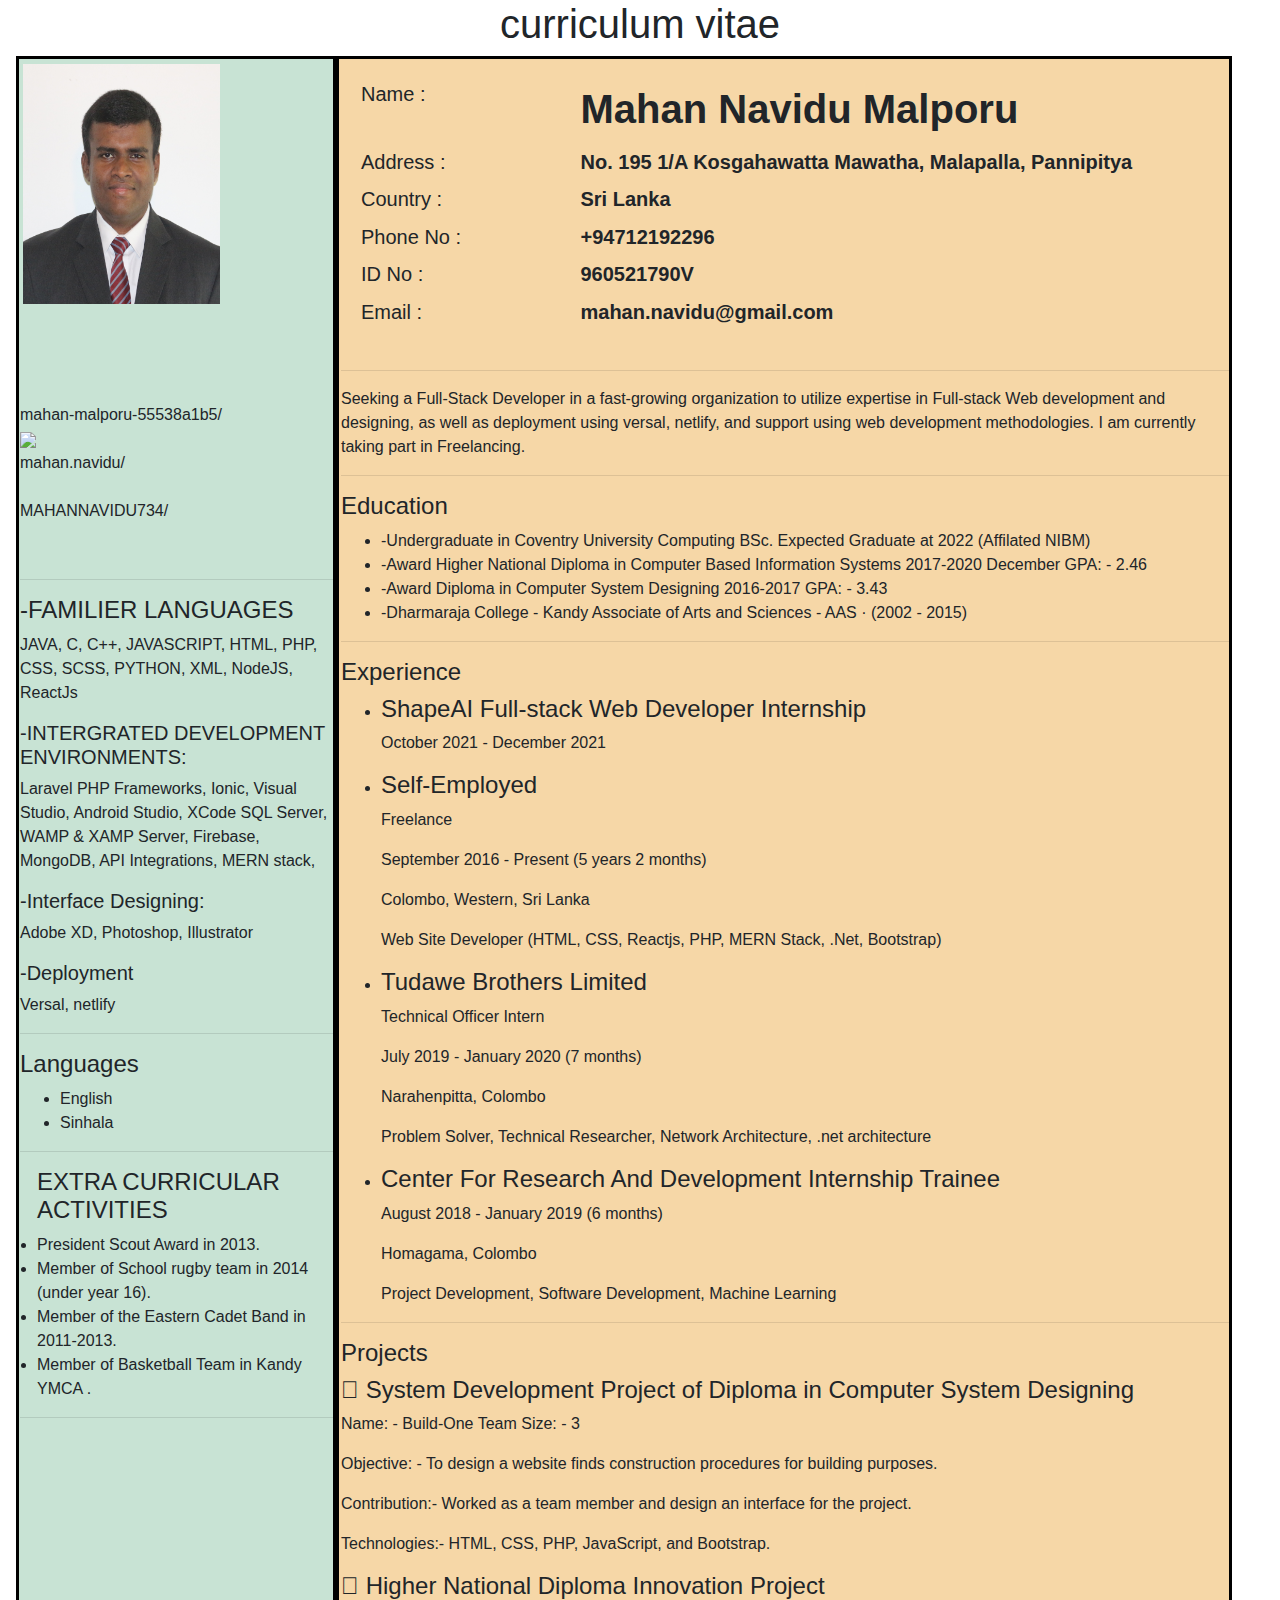
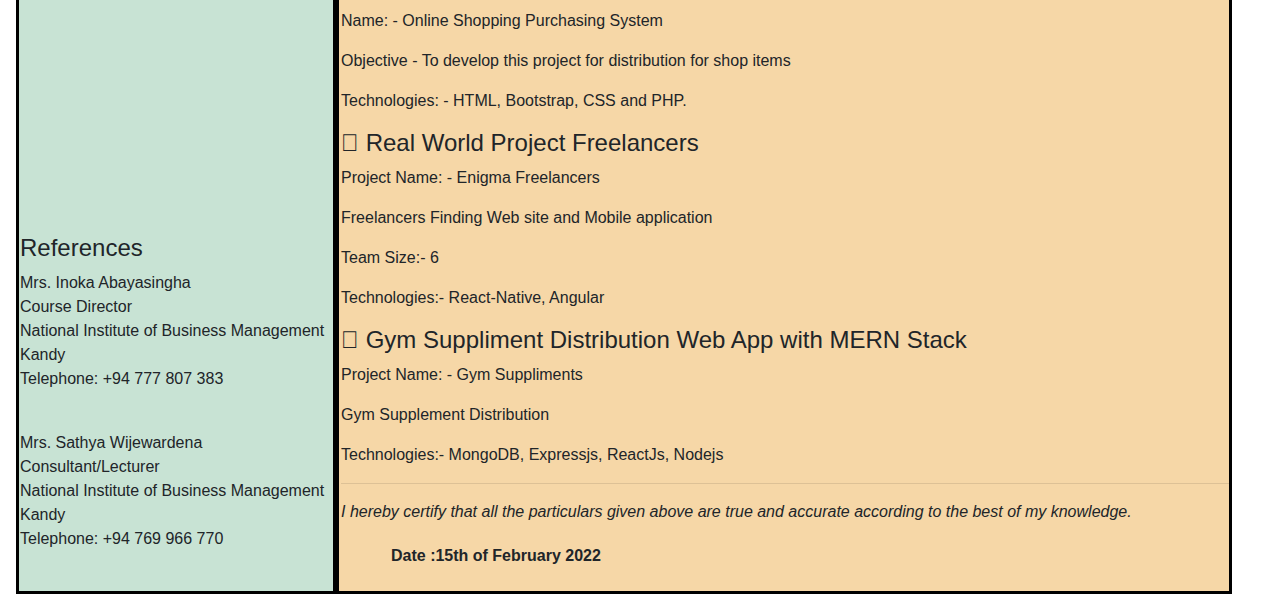
==== commit 2b754268: "update" ====
--- a/index.html
+++ b/index.html
@@ -16,7 +16,7 @@
     <div class="cv">
         <aside class="info-cv">
             <div class="img">
-                <img class="main-pic" src="960521790_2x2.jpg" alt="my-picture">
+                <img class="main-pic" src="my.jpeg" alt="my-picture">
             </div>
             <div class="links">
                 <img src="https://img.shields.io/badge/LinkedIn-0077B5?style=for-the-badge&logo=linkedin&logoColor=white" alt=""><br>
@@ -35,23 +35,30 @@
                 <h5>-Interface Designing: </h5>
                 <p>Adobe XD, Photoshop, Illustrator</p>
                 <h5>-Deployment</h5>
-                <p>Kubernets, Docker, Versal, netlify</p>
+                <p>Versal, netlify</p>
 
 
             </div>
             <hr>
             <div class="languages">
-                <h2>Languages</h2>
+                <h4>Languages</h4>
                 <ul>
                     <li>English</li>
                     <li>Sinhala</li>
                 </ul>
             </div>
-
+            <hr/>
+            <div class="extra">
+                <h4>EXTRA CURRICULAR ACTIVITIES </h4>
+                <li>President Scout Award in 2013. </li>
+                <li>Member of School rugby team in 2014 (under year 16).</li>
+                <li>Member of the Eastern Cadet Band in 2011-2013.</li>
+                <li>Member of Basketball Team in Kandy YMCA .</li>
+            </div>
             <hr>
 
             <div class="references">
-                <h2>References</h2>
+                <h4>References</h4>
                 <p>Mrs. Inoka Abayasingha <br> Course Director <br> National Institute of Business Management <br> Kandy <br> Telephone: +94 777 807 383</p> <br>
                 <p>
                     Mrs. Sathya Wijewardena <br> Consultant/Lecturer
@@ -69,7 +76,7 @@
                 </div>
                 <div class="row">
                     <div class="col-md-3">Address :</div>
-                    <div class="col"><b>No. 140/2, Udurawana, Wattegama</b></div>
+                    <div class="col"><b>No. 195 1/A Kosgahawatta Mawatha, Malapalla, Pannipitya</b></div>
                 </div>
                 <div class="row">
                     <div class="col-md-3">Country :</div>
@@ -80,33 +87,36 @@
                     <div class="col"><b>+94712192296</b></div>
                 </div>
                 <div class="row">
+                    <div class="col-md-3">ID No :</div>
+                    <div class="col"><b>960521790V</b></div>
+                </div>
+                <div class="row">
                     <div class="col-md-3">Email :</div>
                     <div class="col"><b>mahan.navidu@gmail.com</b></div>
                 </div>
             </div>
             <hr>
             <div class="introduction">
-                <p>Seeking a Full Stack Web Developer position in a fast-growing organization to utilize expertise in full-stack development and designing, as well as deployment using versal, netlify, and support using web development methodologies. I am
-                    currently taking part in Full stack Development training in shapeAi.</p>
+                <p>Seeking a Full-Stack Developer in a fast-growing organization to utilize expertise in Full-stack Web development and designing, as well as deployment using versal, netlify, and support using web development methodologies. I am currently taking part
+                    in Freelancing.</p>
             </div>
             <hr>
             <div class="education">
-                <h2>Education</h2>
+                <h4>Education</h4>
                 <ul>
                     <li>-Undergraduate in Coventry University Computing BSc. Expected Graduate at 2022 (Affilated NIBM)</li>
-                    <li>-Higher National Diploma in Computer Based Information Systems Graduate at 2020 December GPA: - 2.46 </li>
+                    <li>-Award Higher National Diploma in Computer Based Information Systems 2017-2020 December GPA: - 2.46 </li>
                     <li>-Award Diploma in Computer System Designing 2016-2017 GPA: - 3.43</li>
                     <li>-Dharmaraja College - Kandy Associate of Arts and Sciences - AAS · (2002 - 2015)</li>
                 </ul>
             </div>
             <hr>
             <div class="experience">
-                <h2>Experience</h2>
+                <h4>Experience</h4>
                 <ul>
                     <li>
                         <h4>ShapeAI Full-stack Web Developer Internship</h4>
-                        <p>October 2021 - Present (1 month)</p>
-                        <p>Maharashtra, India</P>
+                        <p>October 2021 - December 2021</p>
                     </li>
                     <li>
                         <h4>Self-Employed</h4>
@@ -114,21 +124,24 @@
                         <p>September 2016 - Present (5 years 2 months)</p>
                         <p>Colombo, Western, Sri Lanka</p>
                         <p>Web Site Developer (HTML, CSS, Reactjs, PHP, MERN Stack, .Net, Bootstrap)</p>
-                        <li>
-                            <h4>Tudawe Brothers Limited</h4>
-                            <p>Technical Officer Intern</p>
-                            <p>July 2019 - January 2020 (7 months)</p>
-                            <p>Narahenpitta, Colombo</p>
-                            <p>Problem Solver, Technical Researcher, Network Architecture, .net architecture</p>
-                            <li>
-                                <h4>Center For Research And Development Internship Trainee - Ministry of Defence</h4>
-                                <p>August 2018 - January 2019 (6 months)</p>
-                                <p>Homagama, Colombo</p>
-                                <p>Project Development, Software Development, Machine Learning</p>
+                    </li>
+                    <li>
+                        <h4>Tudawe Brothers Limited</h4>
+                        <p>Technical Officer Intern</p>
+                        <p>July 2019 - January 2020 (7 months)</p>
+                        <p>Narahenpitta, Colombo</p>
+                        <p>Problem Solver, Technical Researcher, Network Architecture, .net architecture</p>
+                    </li>
+                    <li>
+                        <h4>Center For Research And Development Internship Trainee</h4>
+                        <p>August 2018 - January 2019 (6 months)</p>
+                        <p>Homagama, Colombo</p>
+                        <p>Project Development, Software Development, Machine Learning</p>
+                    </li>
             </div>
             <hr>
             <div class="projects">
-                <h2>Projects</h2>
+                <h4>Projects</h4>
                 <h4> System Development Project of Diploma in Computer System Designing
                 </h4>
                 <p>Name: - Build-One Team Size: - 3</p>
@@ -162,7 +175,7 @@
                     I hereby certify that all the particulars given above are true and accurate according to the best of my knowledge.
                 </i><br/>
                 <div class="Date">
-                    <b>Date :15th of November 2021</b>
+                    <b>Date :15th of February 2022</b>
                 </div>
             </footer>
         </main>
--- a/style.css
+++ b/style.css
@@ -17,6 +17,10 @@
 
 .cv {
     display: flex;
+}
+
+.extra {
+    padding-left: 17px;
 }
 
 .main-pic {
@@ -63,12 +67,10 @@
 }
 
 .references {
-    padding-top: 800px;
+    padding-top: 400px;
 }
 
-
-
-@media (min-width: 360px) and (max-width:640px){
+@media (min-width: 360px) and (max-width:640px) {
     main {
         width: 175%;
     }
@@ -76,7 +78,7 @@
         padding: 3px;
         width: 125%;
     }
-    .info > .head {
+    .info>.head {
         padding-bottom: 500px;
         display: grid;
         font-size: 20px;
@@ -89,12 +91,12 @@
         width: 250px;
         height: 195px;
     }
-    .header > .CV {
+    .header>.CV {
         padding-left: 70px;
     }
 }
 
-@media (min-width: 768px) and (max-width:1024px){
+@media (min-width: 768px) {
     .main-pic {
         width: 250px;
         height: 250px;
@@ -102,12 +104,15 @@
     .Date {
         padding-left: 50px;
     }
-    link{
+    link {
         padding: 50px 50px 50px 50px;
+    }
+    .header>.CV {
+        padding-left: 100px;
     }
 }
 
-@media (min-width: 320px) and (max-width: 568px){
+@media (min-width: 320px) and (max-width: 568px) {
     main {
         width: 175%;
     }
@@ -117,7 +122,7 @@
     .Date {
         padding-left: 50px;
     }
-    .info > .head {
+    .info>.head {
         padding-bottom: 500px;
         display: grid;
         font-size: 20px;
@@ -127,12 +132,12 @@
         width: 250px;
         height: 195px;
     }
-    .header > .CV {
+    .header>.CV {
         padding-left: 30px;
     }
 }
 
-@media (min-width: 280px) and (max-width: 653px){
+@media (min-width: 280px) and (max-width: 653px) {
     main {
         width: 175%;
     }
@@ -142,7 +147,7 @@
     .Date {
         padding-left: 50px;
     }
-    .info > .head {
+    .info>.head {
         padding-bottom: 500px;
         display: grid;
         font-size: 20px;
@@ -152,7 +157,16 @@
         width: 250px;
         height: 195px;
     }
-    .header > .CV {
+    .header>.CV {
         padding-left: 8px;
     }
+}
+
+@media (min-width: 1024px) {
+    .header>.CV {
+        padding-left: 500px;
+    }
+    .Date {
+        padding-left: 50px;
+    }
 }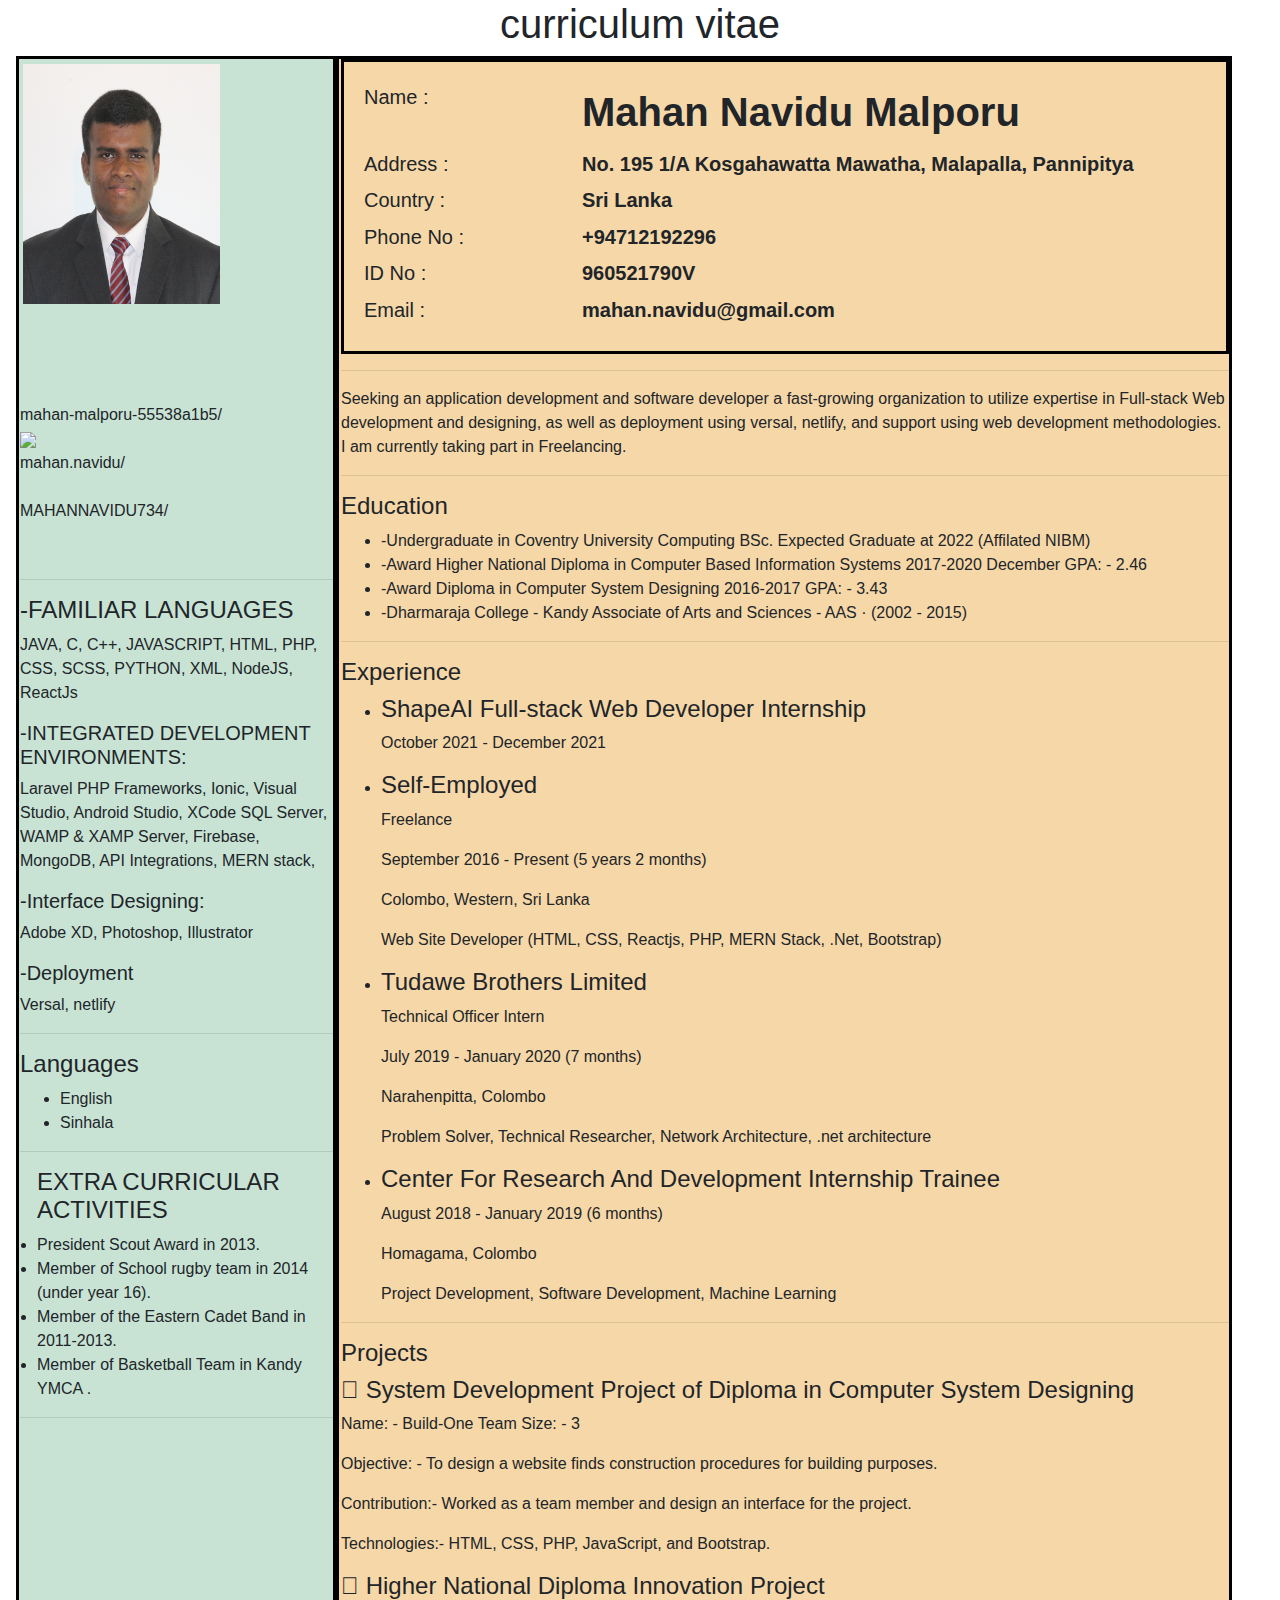
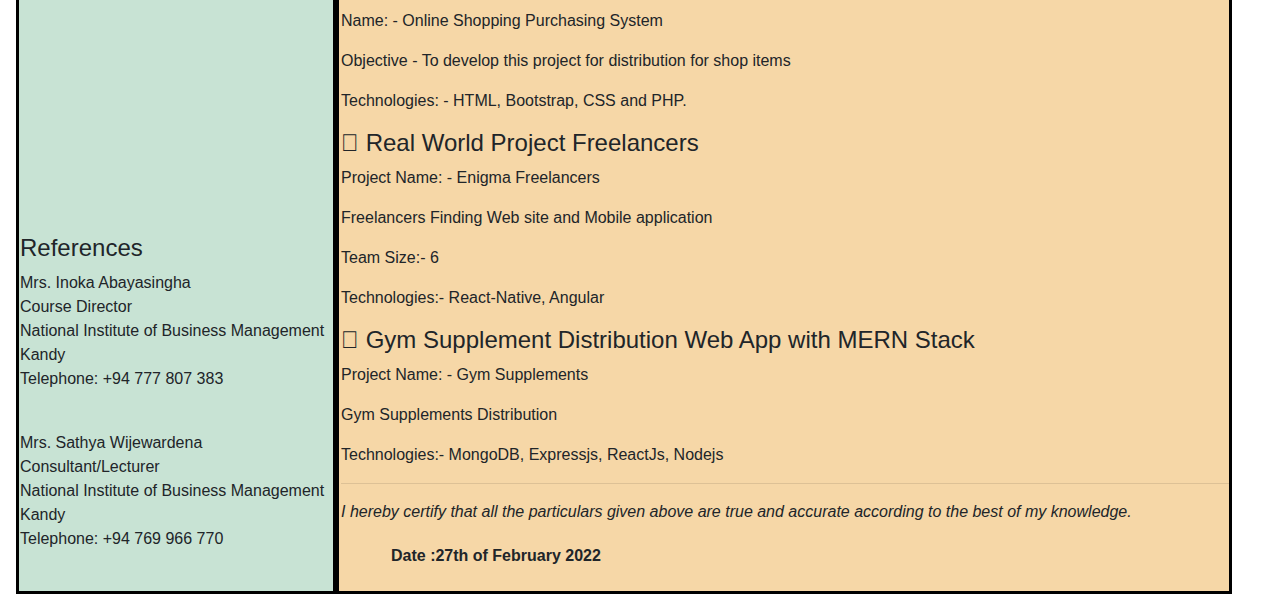
==== commit 76ee3c5d: "drift" ====
--- a/index.html
+++ b/index.html
@@ -28,9 +28,9 @@
             </div>
             <hr>
             <div class="top-skills">
-                <h4>-FAMILIER LANGUAGES</h4>
+                <h4>-FAMILIAR LANGUAGES</h4>
                 <p>JAVA, C, C++, JAVASCRIPT, HTML, PHP, CSS, SCSS, PYTHON, XML, NodeJS, ReactJs</p>
-                <h5>-INTERGRATED DEVELOPMENT ENVIRONMENTS:</h5>
+                <h5>-INTEGRATED DEVELOPMENT ENVIRONMENTS:</h5>
                 <p>Laravel PHP Frameworks, Ionic, Visual Studio, Android Studio, XCode SQL Server, WAMP & XAMP Server, Firebase, MongoDB, API Integrations, MERN stack, </p>
                 <h5>-Interface Designing: </h5>
                 <p>Adobe XD, Photoshop, Illustrator</p>
@@ -97,8 +97,8 @@
             </div>
             <hr>
             <div class="introduction">
-                <p>Seeking a Full-Stack Developer in a fast-growing organization to utilize expertise in Full-stack Web development and designing, as well as deployment using versal, netlify, and support using web development methodologies. I am currently taking part
-                    in Freelancing.</p>
+                <p>Seeking an application development and software developer a fast-growing organization to utilize expertise in Full-stack Web development and designing, as well as deployment using versal, netlify, and support using web development methodologies. I am currently taking
+                    part in Freelancing.</p>
             </div>
             <hr>
             <div class="education">
@@ -161,10 +161,10 @@
                 </p>Team Size:- 6</p>
                 <p>Technologies:- React-Native, Angular
                     <p>
-                        <h4> Gym Suppliment Distribution Web App with MERN Stack</h4>
+                        <h4> Gym Supplement Distribution Web App with MERN Stack</h4>
                         <p>
-                            Project Name: - Gym Suppliments</p>
-                        <p>Gym Supplement Distribution</p>
+                            Project Name: - Gym Supplements</p>
+                        <p>Gym Supplements Distribution</p>
                         <p>Technologies:- MongoDB, Expressjs, ReactJs, Nodejs
                             <p>
             </div>
@@ -175,7 +175,7 @@
                     I hereby certify that all the particulars given above are true and accurate according to the best of my knowledge.
                 </i><br/>
                 <div class="Date">
-                    <b>Date :15th of February 2022</b>
+                    <b>Date :27th of February 2022</b>
                 </div>
             </footer>
         </main>
--- a/style.css
+++ b/style.css
@@ -54,7 +54,7 @@
 }
 
 .head {
-    border: 3px solid #00000;
+    border: 3px solid #000000;
 }
 
 hr {
